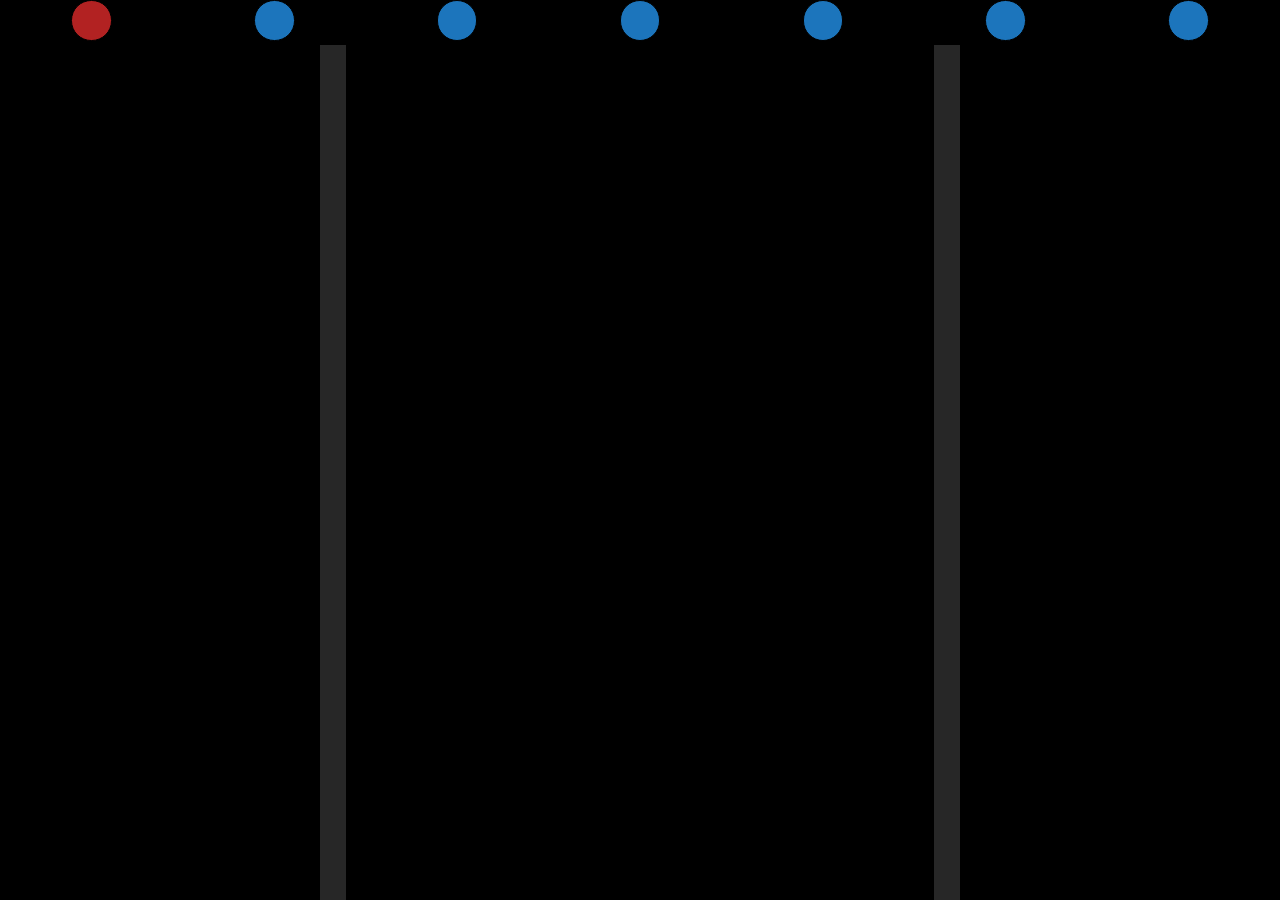
==== index.html @ a27bffd4 "blue sign" ====
<!DOCTYPE html>

<html lang="en">

<head>

	<meta charset="utf-8">
	<meta name="viewport" content="width=device-width,initial-scale=1.0">

	<!-- meta tags, fill them with website meta infos -->
	<meta name="description" content="Description of your web page" />
	<meta name="keywords" content="Keyword 1, Keyword 2, Keyword 3, Keyword 4, Keyword 5 ..." />
	<meta name="author" content="Name of the author/owner of the webpage's content" />

	<!-- favicon, fill with a 512x512px .png image named 'favicon.png' -->
	<link rel="icon" href="assets/graphics/favicon/favicon.png" />

	<!-- website title, visible in the browser window and on link sharing -->
	<title>Budapest Metropolitan</title>

	<!-- links for extensions and dependencies -->

	<!-- css -->
	<!-- first link your CSS dependences, here is normalize, a CSS 'reset' for cross-browser appearence uniformity -->
	<link rel="stylesheet" href="assets/css/normalize.css">
	<!-- you stylesheet -->
	<link rel="stylesheet" href="assets/css/style.css?ver=1.0">


	<!-- js -->
	<!-- first link your javascript dependencies, here as an example is Jquery -->
	<script type="text/javascript" src="assets/js/jquery-3.6.0.min.js"></script>
	<!-- your function scripts -->
	<script type="text/javascript" src="assets/js/script.js?ver=1.0"></script>
	<link rel="stylesheet" href="https://use.typekit.net/krg2chy.css">
	<link rel="stylesheet" href="https://use.typekit.net/aon6vrz.css">
	<link rel="stylesheet" href="https://use.typekit.net/cpx7kui.css">

</head>

<body>

	<header>
		<div class="dot active" onclick="scrollToSection(0)"></div>
		<div class="dot" onclick="scrollToSection(1)"></div>
		<div class="dot" onclick="scrollToSection(2)"></div>
		<div class="dot" onclick="scrollToSection(3)"></div>
		<div class="dot" onclick="scrollToSection(4)"></div>
		<div class="dot" onclick="scrollToSection(5)"></div>
		<div class="dot" onclick="scrollToSection(6)"></div>
		<!-- <div class="dot" onclick="scrollToSection(7)"></div> -->
		<div id="slider" onclick="togglediv('map')">TAP FOR STATIONS</div>
	</header>

	<!-- <div id="map">
		<div id="dot_wrapper">
			<div class="dot" onclick="scrollToSection(0)"></div>
			<div class="dot" onclick="scrollToSection(1)"></div>
			<div class="dot" onclick="scrollToSection(2)"></div>
			<div class="dot" onclick="scrollToSection(3)"></div>
			<div class="dot" onclick="scrollToSection(4)"></div>
			<div class="dot" onclick="scrollToSection(5)"></div>
			<div class="dot" onclick="scrollToSection(6)"></div>
			<div class="dot" onclick="scrollToSection(7)"></div>
		</div>
	</div> -->

	<div id="door_1" class="side">
		<div id="wall"></div>
	</div>
	<div id="door_2" class="side">
		<div id="wall"></div>
	</div>

	<!-- <div id="=loader_wrapper">
		<div id="loader"></div>
	</div> -->

	<div class="preloader" style="display: block;">
		<div style="height: 5vh; text-align: center; padding-top: 2px;">Loading website. <br> Please stand by.</div>
		<div class="spinner"><img src="assets/images/01_Abstract/preload.gif" style="width: 100%; height: 100%;"></div>
	</div>

	<ul class="wrapper">
		<div class="line"></div>
		<div class="line"></div>

		<!-- <div class="line"></div> -->
		<li>
			<!-- <div class="scroll"> -->
			<div class="row">
				<div class="side">
					<h2>1</h2>
				</div>
				<div class="center">
					<div class="sub_chapter">
						<h2
							style="height: fit-content; background-color: #1c75bc !important; color: whitesmoke; text-align: center; padding-bottom: 1.5vh;">
							Budapest Metropolitan</h2>
					</div>
				</div>
				<div class="side">
				</div>
			</div>
			<div class="row">
				<div class="side">
					<h2>1.1</h2>
				</div>
				<div class="center">
					<div class="sub_chapter">
						<h2 style="display: none;">1.1</h2>
						<h2>Abstract</h2>
					</div>
					<div class="side"></div>
					<div class="side"></div>
					<div class="side"></div>
					<div class="side"></div>
					<p class="main">
						In 2004, when I was around three, my parents finally decided that I was old enough for them to
						bring me along to the capital of Hungary, Budapest. Other than falling head-first into a
						fountain in the Buda castle, the most memorable moments of my visit came from the discovery of
						the metro, hidden below the city. <br><br>
						I was amazed by this intricate, yet robust underground system
						and all its audio-visual aspects: the colourful and grandiose interiors of the stations, the
						smell of electricity, the sounds of announcements, the loud rumbling of the rolling stocks, or
						standing on seemingly never-ending escalators connecting these cut-off spaces with the surface
						above.
					</p>
					<div class="side"></div>
					<figure>
						<img src="assets/images/01_Abstract/DSCF0097.jpeg"
							alt="Figure 2: The metro network of Budapest. Line 3 is highlighted in blue">
						<figcaption><span style="font-weight: 900;">Figure 1:</span> Me (in the middle) travelling on
							line three with my mom (left)
							and my brother (right) in the summer of 2007.<span class="reference-toggle"
								style="color: whitesmoke;">&nbsp;[1]</span><span class="reference"
								style="color: whitesmoke;">Milánik, Zsolt. (2007). Untitled. Personal archive.</span>
						</figcaption>
					</figure>
					<p class="main">
						Some 19 years later, I found myself returning to this interest leading to the topic of
						my thesis on the exploration of the Budapest metro. Having started my studies in the graphic
						design field, it is my intention to use this acquired knowledge to investigate the metro system
						in sufficient depth, focusing on Metro Line 3 as a landscape of transition.
					</p>
					<div class="side"></div>
					<div class="end_chapter">
						<!-- <div class="side"></div> -->
						<div onclick="scrollToSection(1)" class="dot">
							<span style="-webkit-text-stroke: 4pt;">&#11157;</span>
						</div>
					</div>
				</div>
				<div class="side">
				</div>
				<!-- </div> -->
			</div>
		</li>
		<!--Page_2-->
		<li>
			<!--Page_2-->
			<!-- <div class="scroll"> -->
			<div class="row">
				<div class="side">
					<h2>2</h2>
				</div>
				<div class="center">
					<div class="sub_chapter">
						<h2 style="background-color: #1c75bc !important; color: whitesmoke;">Introduction</h2>
					</div>
				</div>
				<div class="side">
				</div>
			</div>
			<div class="row">
				<div class="side">
					<h2>2.1</h2>
				</div>
				<div class="center">
					<div class="sub_chapter">
						<h2 style="display: none;">2.1</h2>
						<h2>Metropolitan</h2>
					</div>
					<div class="side"></div>
					<div class="side"></div>
					<div class="side"></div>
					<div class="side"></div>
					<p class="main">
						Metros are an essential part of many modern cities. In the rush of the metropolis, our means of
						traveling present themselves as a necessity to attend to our everyday duties. As metros are one
						of the most feasible and reliable ways of transportation, and with many countries currently
						maintaining or building metro lines, they emerge as relevant focal points of modern metropolitan
						infrastructure. <br><br>
						Budapest opened the first of its current four metro lines in 1896, becoming continental Europe’s
						first subway, with line 3 built between 1970 and 1990 respectively.<br><br>
						Commonly referred to as the Kék Metró (Blue Metro) Line 3 runs from North to South on the Pest
						side of the city. Being the longest and busiest line in the Budapest public transport
						system, it serves as a vital connection between commercial, industrial, and residential areas,
						while also accessing several important public points such as hospitals, bus terminals, train
						stations, and other metro lines.
					</p>
					<div class="side"></div>
					<figure>
						<img src="assets/images/02_Introduction/Budapest_metro_hev_en.png"
							alt="Figure 2: The metro network of Budapest. Line 3 is highlighted in blue">
						<figcaption><span style="font-weight: 900;">Figure 2:</span> The metro network of Budapest. <br>
							Line 3 is highlighted in blue.<span class="reference-toggle"
								style="color: whitesmoke;">&nbsp;[2]</span><a
								href="https://en.wikipedia.org/wiki/File:Budapest-metro.png" target="_blank"
								class="reference">Wikipedia contributors. (2011). Map of the Budapest
								Metro network. Wikimedia Commons.
							</a>
						</figcaption>
					</figure>
					<p class="main">
						Given its age, Line 3 has been has been granted the nickname <span
							style="font-style: italic;">“commie line”</span>, (Robert, 2018)<span
							class="reference-toggle">&nbsp;[3]</span><a
							href="https://yomadic.com/budapest-metro-communist-architecture/" target="_blank"
							class="reference">Robert, N. (2018). Communist-era subway line in Budapest - Soon to
							disappear. YOMADIC.
						</a>
						, based on the fact that the landscape of the metro didn’t change whatsoever before its
						renovation commenced in late 2017. <br><br>With its oldest section being almost 50 years old, it
						remained an archeological ground of the past socialist era, serving mostly as the <span
							style="font-style: italic;">“blue-collar”</span>
						(Wilkinson, 2019)<span class="reference-toggle">&nbsp;[4]</span><a
							href="https://europebetweeneastandwest.wordpress.com/2019/08/13/making-ends-meet-metro-line-3-riding-the-blue-line-beneath-budapest-for-the-love-of-hungary-part-15/"
							target="_blank" class="reference">Wilkinson, C.J.. (2019). Making Ends Meet – Metro Line
							3: Riding the Blue Line beneath Budapest (For the Love of Hungary Part 15). Europe Between
							East and West.
						</a> line of the city.
					</p>
					<div class="side"></div>
					<p class="main">
						In the duration of its renovation process (2017–2023), the contrast between the use of these
						underground man-made environments, in old and new socio-economic and political contexts is quite
						vast and stark. Therefore Line 3 provides us with points of interest regarding how these spaces
						are conveyed from a design point of view, whether it be from the institution<span
							class="reference-toggle">&nbsp;[5]</span><span class="reference">The two companies that are
							present in the metro system today are the BKV (Budapesti Közlekedési Vállalat — Budapest
							Transit Company) and the BKK (Budapesti Közlekedési Központ — Budapest Transit Center). BKV
							runs the system, while the BKK conducts the ticket inspection on the metro, as well as on
							other public transport in Budapest.
						</span> that runs the metro
						or from the perspective of the passenger that travels on it daily.
					</p>
					<div class="side"></div>
				</div>
				<div class="side">
				</div>
			</div>
			<div class="row">
				<div class="side">
					<h2>2.2</h2>
				</div>
				<div class="center">
					<div class="sub_chapter">
						<h2 style="display: none;">2.2</h2>
						<h2>Conduct</h2>
					</div>
					<p class="main">
						Since the old environment is only accessible via archival documents such as blogs, photographs,
						sound recordings, and moving images; my research was primarily
						focused on collecting such artefacts.<br><br>
						Besides the documentation of others, it was also imperative to gain a first-person insight into
						the system as it is today, so I have decided to explore and document the metro in late December
						of 2023.

					</p>
					<div class="side"></div>
					<p class="main">
						To present my findings in a structured framework I will handle and dissect the site of Line 3 as
						a palimpsest. While originally referring to <span style="font-style: italic;">“something having
							usually diverse layers or aspects
							apparent beneath the surface”</span> (Merriam-Webster, 2024)<span
							class="reference-toggle">&nbsp;[6]</span><a
							href="https://www.merriam-webster.com/dictionary/palimpsest" target="_blank"
							class="reference">Merriam-Webster. (2024). Palimpsest. Merriam-Webster Dictionary.
						</a>, in the case of this
						paper the term is
						used in the context of the broader notions of past and current uses of Line 3 from a
						contemporary angle.<br><br>
						<span style="font-style: italic;">“(...) Postmodernism cultivates, instead, a conception of the
							urban fabric as necessarily
							fragmented, a 'palimpsest' of past forms superimposed upon each other, and a 'collage' of
							current uses, many of which may be ephemeral." </span> (Harvey, 1989)<span
							class="reference-toggle">&nbsp;[7]</span><span class="reference">Harvey, D. (1989). The
							condition of postmodernity: An Enquiry Into the Origins of Cultural Change.
							Wiley-Blackwell.</span>
					</p>
					<div class="side"></div>
					<p class="main">
						With that taken into account, I would like to use Harvey’s definition to lead my research,
						organised in separate chapters around four areas of interest: “The Underpass”,“The Gate”, “The
						Station” and “The Metro”. <br><br>
						I wish to delve into the certain intricacies that are specific to each
						of these locations, yet constitute the greater environment of the metro as a whole. My footage
						thus will be presented in comparison to the documents, created by others. I thus would like to
						path my way towards answering the question:
					</p>
					<div class="side">
					</div>
					<p class="main">
						<span style="font-weight: 900;"> What can we learn from the individual experiences of the
							journey on line 3 of the Budapest metro, regarding how power creates and maintains public
							environments for travel? </span>
					</p>
					<div class="side">
					</div>
					<div class="end_chapter">
						<div onclick="scrollToSection(0)" class="dot">
							<span style="-webkit-text-stroke: 4pt;">&#11013;</span>
						</div>
						<!-- <div class="side"></div> -->
						<div onclick="scrollToSection(2)" class="dot">
							<span style="-webkit-text-stroke: 4pt;">&#11157;</span>
						</div>
					</div>
				</div>
				<div class="side">
				</div>
			</div>
			<!-- <div class="row">
				<div class="side">
				</div>
				<div class="center">
					<div class="sub_chapter">
						<h2 class="top" style="background-color: red; color: whitesmoke;" onclick="topFunction()">Back
							to top</h2>
					</div>
				</div>
				<div class="side">
				</div>
			</div> -->
			<!-- </div> -->
		</li>
		<!--Page_3-->
		<li>
			<!--Page_3-->

			<div class="row">
				<div class="side">
					<h2>3</h2>
				</div>
				<div class="center">
					<div class="sub_chapter">
						<h2 style="background-color: #1c75bc !important;; color: whitesmoke;">The Underpass</h2>
					</div>
				</div>
				<div class="side">
				</div>
			</div>

			<div class="row">
				<div class="side">
					<h2>3.1</h2>
				</div>
				<div class="center">
					<div class="side"></div>
					<div class="side"></div>
					<div class="side"></div>
					<div class="sub_chapter">
						<h2 style="display: none;">3.1</h2>
						<h2>Nyugati Aluljáró</h2>
					</div>
					<div class="side"></div>
					<p class="main">
						As we walk down the stairs into the underground, natural light gets replaced by buzzing
						electric lamps. The floor is sticky and dirty, littered mostly with cigarette buns and other
						small-time
						trash. The paint on the walls is scraping off, which at least is covered up by gigantic graffiti
						at some places. From and to both directions masses of people pass by small businesses. <br><br>
						One can find flowers for their valentine, a nice handbag, or get their phone fixed. And if here,
						why not eat
						a Gyros or Schnitzel at one of the restaurants that try to invite people in for a quick bite?
						<br><br>
						A man is playing their violin with his hat on the floor for coins, a homeless person lies passed
						out by
						one of the pillars, and tourists try to buy some tickets from a vending machine. This place is a
						mess.
					</p>
					<div class="side"></div>
					<figure>
						<iframe width="100%" height="315"
							src="https://www.youtube.com/embed/OjC_XQEAkgM?si=NjikVNEe-tSHGJdi&amp;controls=0"
							title="YouTube video player" frameborder="0"
							allow="accelerometer; autoplay; clipboard-write; encrypted-media; gyroscope; picture-in-picture; web-share"
							allowfullscreen></iframe>
						<figcaption><span style="font-weight: 900;">Video 1:</span> Me in Nyugati Aluljáró<span
								class="reference-toggle" style="color: whitesmoke;">&nbsp;[8]</span><a
								class="reference">Milánik, Balázs. (2023).
								Nyugati Aluljáró. Personal footage.
							</a></figcaption>
					</figure>
					<div class="side"></div>
					<p class="main">
						When someone decides to take the metro in Budapest, they must find the entrance to the station,
						which in most cases is situated in an underpass. These underground networks were planned and
						built alongside the stations to provide spaces for the mass movements of the people.<br><br>
						While being inevitable sections of one’s journey, the underpasses often don’t even belong to
						the transit company that is in charge of the metro, meaning that unlike the system itself,
						they are freely accessible, never closed, and often left unsupervised.<br><br>
						Provided this restricted control, as well as, external financial reasons, the underpasses of
						Budapest were left out of the renovation in 2017. The old constructions of Line 3 still remain
						untouched, both in regards to the architecture and social landscape.<br><br>
						In my personal exploration I have descended multiple of these underpasses, one of them being the
						largest underground system in the city: Nyugati Pályaudvar. (Western Railway Station)
					</p>
					<div class="side"></div>
					<figure>
						<img src="assets/images/03_Underpass/nyugati.png" alt="The underpass in 2023 at night.
						Note the doors to the metro (right) are being closed, while the underpass remains open. ">
						<figcaption><span style="font-weight: 900;">Figure 3:</span> The underpass in 2023 at night.
							Note the doors to the metro (right) are being closed, while the underpass remains open.<span
								class="reference-toggle" style="color: whitesmoke;">&nbsp;[9]</span><a
								href="https://commons.wikimedia.org/wiki/File:Budapest,_M3_metr%C3%B3,_Nyugati_p%C3%A1lyaudvar,_alulj%C3%A1r%C3%B3,_5.jpg#fileÎ"
								target="_blank" class="reference">Random photos 1989. (2023). M3 metró, Nyugati
								pályaudvar, aluljáró, 5.jpg. Wikimedia Commons.
							</a>
						</figcaption>
					</figure>
					<p class="main">
						While the underpass of Nyugati Pályaudvar is a huge and busy environment, for many it is but a
						temporary location. As passing through it from the stairs to the entrance of the metro, it takes
						but a fraction of one’s travel. After all, it was designated to be a transitional zone, yet
						among the constant rush of this underground complex one can easily miss those who stand, sit, or
						lay still in this space.<br><br>
						For the less privileged individuals of society, an underpass such as Nyugati often means a
						constant habitat. Many of the homeless in Budapest for example, having been prohibited from
						permanently occupying public areas (Verseck, 2018)<span
							class="reference-toggle">&nbsp;[10]</span><a
							href="https://www.dw.com/en/hungarys-homeless-ban-when-poverty-becomes-a-crime/a-45900111"
							target="_blank" class="reference">Verseck, K. (2018). Hungary: When poverty becomes a crime.
							dw.com.
						</a>
						and with shelters in the capital being
						overcrowded (McLaughlin, 2018)<span class="reference-toggle">&nbsp;[11]</span><a
							href="https://www.irishtimes.com/news/world/europe/hungary-s-rough-sleepers-go-into-hiding-as-homelessness-made-illegal-1.3677005"
							target="_blank" class="reference">McLaughlin, D. (2018). Hungary’s rough sleepers go into
							hiding as
							homelessness made illegal. The Irish Times.
						</a>,
						often take refuge in these covert spaces.<br><br>
						With police being present on the streets and the security personnel guarding only the metro;
						The unhoused often find themselves squeezed between two inaccessible environments,
						with the underpass being a tolerance zone for those who otherwise are not welcome on the street
						or on the metro itself. A de facto enclave for the marginalised, a ghastly resemblance to an
						open prison, <span style="font-style: italic;">“in which individuals whose behaviour is deviant
							in relation to the required means
							or norms are placed.”</span> <br> (Foucault, 1984)<span
							class="reference-toggle">&nbsp;[12]</span><a
							href="https://foucault.info/documents/heterotopia/foucault.heteroTopia.en/" target="_blank"
							class="reference">Foucault, Michel. (1984). “Of Other Spaces, Heterotopias.” Translated from
							Architecture, Mouvement, Continuité no. 5: 46-49.
						</a>
					</p>
					<figure>
						<img src="assets/images/03_Underpass/7dd98df2a09a41449aa8d86e7bd7ddd5.jpeg"
							alt="Map showing spots in Budapest, where homeless presumably are harassing pedestrians. Of the twelve locations highlighted on the map nine are located by metro stations, with Nyugati also making the list.">
						<figcaption><span style="font-weight: 900;">Figure 4:</span> Map showing spots in Budapest,
							where homeless presumably are harassing pedestrians. Of the twelve locations highlighted on
							the map nine are located by metro stations.<span class="reference-toggle"
								style="color: whitesmoke;">&nbsp;[13]</span><a
								href="https://metropol.hu/aktualis/2021/08/koldusmaffia-zaklat-budapestiek-jarokelok"
								target="_blank" class="reference">Metropol. (2021). Olvasóink küldték: mutatjuk, hol
								zaklatják a kéregetők a járókelőket – itt a budapesti koldustérkép! Metropol.
							</a>
						</figcaption>
					</figure>
					<p class="main">
						For the capital, they are hidden spots, mismatched with the ever-evolving image of Budapest,
						while for those occupying these spaces daily, the left-behind state of Nyugati and other
						underpasses as such, still provides a shelter.
					</p>
					<div class="side"></div>
				</div>
				<div class="side">
				</div>
			</div>
			<div class="row">
				<div class="side">
					<h2>3.2</h2>
				</div>
				<div class="center">
					<div class="sub_chapter">
						<h2 style="display: none;">3.2</h2>
						<h2>Trényi's Newspaper</h2>
					</div>
					<p class="main">
						An example of such occupants is István Trényi - a homeless, self-publisher often seen selling
						his newspaper „A LÉT A TÉT” (Existence at stake) in the underpasses of Budapest. I purchased
						two copies from him at Újpest-központ in 2023.
					</p>
					<div class="side"></div>
					<figure>
						<iframe width="100%" height="315"
							src="https://www.youtube.com/embed/pS-A0gFLY5Y?si=zTYaMiffbNsRCLfM"
							title="YouTube video player" frameborder="0"
							allow="accelerometer; autoplay; clipboard-write; encrypted-media; gyroscope; picture-in-picture; web-share"
							allowfullscreen></iframe>
						<figcaption> <span style="font-weight: 900;">Video 2:</span> Reading Trényi's newspaper.
							<span class="reference-toggle" style="color: whitesmoke;">&nbsp;[14]</span><a
								class="reference">Milánik, Balázs. (2023). Trényi újságja. Personal footage.
							</a>
						</figcaption>
					</figure>
					<div class="side"></div>
					<p class="main">
						With the labelling of these spaces, the gap between citizens such as Trényi and mainstream
						society is ever-expanding. Since the popular rhetoric around the issue of homelessness commonly
						targets the individuals rather than the root of the issue of their circumstance, the underpasses
						remain an ongoing dilemma from both ends of society, simultaneously foreshadowing the grim
						future of these individuals once the underpasses eventually get renovated.
					</p>
					<div class="side"></div>
					<figure>
						<img src="assets/images/03_Underpass/321605873_532454798913407_7755552738170391676_n.jpeg"
							alt="A copy of Trényi’s cultural newspaper consisting of poetry of both his own and of others, thoughts, short stories, and quotes. ">
						<figcaption><span style="font-weight: 900;">Figure 5:</span> A copy of Trényi’s cultural
							newspaper consisting of poetry of both his own and of others, thoughts, short stories, and
							quotes.<span class="reference-toggle" style="color: whitesmoke;">&nbsp;[15]</span><a
								href="https://www.facebook.com/photo/?fbid=593669172765402&set=pb.100063669722011.-2207520000"
								target="_blank" class="reference">Trényi, István. (2022). “A Lét A Tét.” Facebook.
							</a>
						</figcaption>
					</figure>
					<div class="side"></div>
					<figure>
						<img src="assets/images/03_Underpass/1920_epiteszforum-mi-lesz-veled-nyugati-ter-ii-1-100-2021-07-07-103931.jpeg"
							alt="A copy of Trényi’s cultural newspaper consisting of poetry of both his own and of others, thoughts, short stories, and quotes. ">
						<figcaption><span style="font-weight: 900;">Figure 6:</span> Homeless-free future design plan
							for Nyugati.<span class="reference-toggle" style="color: whitesmoke;">&nbsp;[16]</span><a
								href="https://epiteszforum.hu/mi-lesz-veled-nyugati-ter-ii--az-aluljaro-fejlesztese-"
								target="_blank" class="reference">BKK, FOMTERV-PALATIUM-VÁROSTEAMPANNON. (2021). Visual
								plans of the renovated underpass. Építészfórum.
							</a>
						</figcaption>
					</figure>
					<div class="side"></div>
					<p class="main">
						As the above image shows, there are already existing plans for the rehabilitation of the
						underpasses
						of Line 3, which sooner or later will become unavoidable. As an expected result, the underpasses
						of
						Budapest would be rid of their grimy associations. However, the gentrification of these spaces
						also
						calls into question whether it will leave a gap for the marginalised such as Trényi, whose
						existence is indeed at stake.
					</p>
					<div class="side"></div>
					<p class="main">
						Eventually, I found the entry. It is not hard to spot among the junk of the underpass, as its
						shiny-colored design stands out from afar. The escalators lead down to a probably just as nice
						place. As I approach the entry I spot a line of people in uniforms, standing by the escalators.
						They all pose a small machine, resembling a barcode reader.
					</p>
					<div class="end_chapter">
						<div onclick="scrollToSection(1)" class="dot">
							<span style="-webkit-text-stroke: 4pt;">&#11013;</span>
						</div>
						<!-- <div class="side"></div> -->
						<div onclick="scrollToSection(3)" class="dot">
							<span style="-webkit-text-stroke: 4pt;">&#11157;</span>
						</div>
					</div>
				</div>
				<div class="side"></div>
			</div>
		</li>
		<!--Page_4-->
		<li>
			<div class="row">
				<div class="side">
					<h2>4</h2>
				</div>
				<div class="center">
					<div class="sub_chapter">
						<h2 style="background-color: #1c75bc !important; color: whitesmoke;">The Gate</h2>
					</div>
				</div>
				<div class="side">
				</div>
			</div>

			<!-- <div class="side"></div> -->

			<div class="row">
				<div class="side">
					<h2>4.1</h2>
				</div>
				<div class="center">
					<div class="side"></div>
					<div class="side"></div>
					<div class="side"></div>
					<div class="sub_chapter">
						<h2 style="display: none;">4.1</h2>
						<h2>Kontroll</h2>
					</div>
					<div class="side"></div>
					<p class="main">
						There is no doubt at this point that these are the ticket inspectors of the company. I reach
						into my pockets and look for my ticket. A pack of cigarettes, keys, a lighter, ticket. I take it
						out. It’s folded in ways that would shame origami. Barely going into the ticket reader, I
						finally stamp it. I approach the personnel, and one of them silently swings his left hand toward
						the escalators. I pass them. They couldn’t care less about checking my ticket. Without saying a
						word I slide my ticket back into my pocket and step on the moving stairs under.
					</p>
					<div class="side"></div>
					<p class="main">
						Upon passing the inspectors of the metro, I couldn’t help but think of Nimród Antal’s debut
						film from 2003, Kontroll. Entirely filmed in the Budapest metro system of the time, the story
						presents a fictional tale of a group of ticket inspectors, whose daily routine mostly consists
						of checking for passengers' tickets and passes. In the world of the underground, they are the
						first line of defense, supervising people and deciding who is eligible to use their territory
						based on the regulations of the overseeing company.
					</p>
					<div class="side"></div>
					<figure>
						<img src="assets/images/05_Gate/390.jpeg"
							alt="The (anti)heroes of Kontroll, the ticket inspectors.">
						<figcaption><span style="font-weight: 900;">Figure 7:</span> The (anti)heroes of Kontroll, the
							ticket inspectors.<span class="reference-toggle">&nbsp;[17]</span><a
								href="https://port.hu/adatlap/film/tv/kontroll-kontroll/movie-58807" target="_blank"
								class="reference">Antal, Nimród (2003). Beaten-up discussion. Kontroll [Movie]. Port.hu.
							</a>
						</figcaption>
					</figure>
					<p class="main">
						In Kontroll the metro acts as an environment of duality, despite its strictly controlled,
						technical stage, it is also a place inhabited by humans, meaning that just as much as the space
						in which the story takes place was designed to be supervised, the humans that are meant to
						supervise it, often are forced to obey rules of thumb, rather than the written laws issued by
						the overseeing company.<br><br>
						Albeit the movie often presents extremities for the average user of the metro in 2003,
						Kontroll’s depicted situations felt familiar as the Budapest underground, especially before the
						renovation represented a difficult environment to navigate from the institutional point of view.
						The average passenger wouldn not have a hard time spotting frictions in the system, ranging from
						the misuse of space to rampart corruption among the ticket inspectors. (Fahrsbucht.de -
						Graffiti, 2003)<span class="reference-toggle">&nbsp;[18]</span><a
							href="https://www.farbsucht.de/page.php?mode=mst&setlang=en" target="_blank"
							class="reference">Farbsucht.de - graffiti. (2003). MST Special. Farbsucht.de.
						</a>
					</p>
					<figure>
						<iframe width="100%" height="315"
							src="https://www.youtube-nocookie.com/embed/t5A2Dr5jeIA?si=vjhTPmN75OwsPKnX"
							title="YouTube video player" frameborder="0"
							allow="accelerometer; autoplay; clipboard-write; encrypted-media; gyroscope; picture-in-picture; web-share"
							allowfullscreen> </iframe>
						<figcaption>
							<span style="font-weight: 900;">Video 3:</span> Graffiti scene in Budapest around 2000.
							<span class="reference-toggle">&nbsp;[19]</span><a
								href="https://www.youtube.com/watch?v=t5A2Dr5jeIA" target="_blank"
								class="reference">nerworst. (2009). sick business 3/10 [Video]. YouTube.
							</a>
						</figcaption>
					</figure>
					<div class="side"></div>
					<figure>
						<img src="assets/images/05_Gate/image008.jpg"
							alt="Page from “Sick business magazine” from 2002. Graffiti was a dominant friction in early 2000’s Budapest metro.">
						<figcaption><span style="font-weight: 900;">Figure 8:</span> Page from “Sick business
							magazine” from 2002. Graffiti was a dominant friction in early 2000’s Budapest metro.<span
								class="reference-toggle">&nbsp;[20]</span><a
								href="https://www.facebook.com/media/set/?set=a.837071952977977.1073741839.385653848119792&type=1&paipv=0&eav=Afa56QIAY4sJFEFX9bdIZWF3F7NnOeELdcLmtKmfhKG6xCbD2A_E7eGBdqca-qWZ0Sc&_rdr"
								target="_blank" class="reference">Sick Business (2002). Sick Business Magazin. Facebook.
							</a>
						</figcaption>
					</figure>
					<div class="side"></div>
					<p class="main">
						According to Kalmár György’s interpretation, Kontroll builds on the ever-existing contrast
						between the individual and the artificial environment of the metro, whose cold regulated
						atmosphere aims to step out any subversions. (Kalmár, 2015)<span
							class="reference-toggle">&nbsp;[21]</span><a
							href="https://www.apertura.hu/2015/osz/kalmar-a-posztkommunista-ter-belakasa-antal-nimrod-kontroll-cim-u-filmjeben/"
							target="_blank" class="reference">Kalmár, György. (2015). A posztkommunista tér belakása
							Antal Nimród Kontroll című filmjében. Apertúra.
						</a>
					</p>
				</div>
				<div class="side">
				</div>
			</div>
			<div class="row">
				<div class="side">
					<h2>4.2</h2>
				</div>
				<div class="center">
					<div class="sub_chapter">
						<h2 style="display: none;">4.2</h2>
						<h2>Supervision Today</h2>
					</div>
					<p class="main">
						To supervise a claimed space and to establish a tangible and metaphysical hierarchy of rule,
						enforced using direct or non-direct force is an institutional need. Contemporary supervision and
						surveillance politics are often focused on controlling access, particularly to infrastructural
						spots, such as border crossings, airports, or in our case metros, where consequently humans
						become quantifiable data and the rules of the overseers are enforced in a faceless unknowable
						form. (Galič et al., 2016)<span class="reference-toggle">&nbsp;[22]</span><a
							href="https://doi.org/10.1007/s13347-016-0219-1" target="_blank" class="reference">Galič,
							M., Timan, T. & Koops, (2017). BJ. Bentham, Deleuze and Beyond: An Overview of Surveillance
							Theories from the Panopticon to Participation. Philos. Technol. 30, 9–37
						</a> <br><br>
						Since some 20 years had passed after the filming of Kontroll, the job of the inspectors “had
						remained pretty much the same.” (Patakfalvi, 2023)<span
							class="reference-toggle">&nbsp;[23]</span><a
							href="https://telex.hu/kult/2023/11/24/kontroll-20-ev-budapesti-metro-ellenorok-bkk-ket-anyank-van"
							target="_blank" class="reference">Patakfalvi, Dóra. (2023). Nekünk két anyukánk van: az
							édesanyánk meg a BKK-s, ha utóbbit szidják, azt nem szabad mellre szívni. Telex.
						</a> . While the spaces of Line 3 can be
						automatised via CCTV cameras and ticketing machines, the order of the stations is still
						relying on the often unforgiving jobs of ticket inspectors and perron guards. This means that
						the system, despite its renovation had inherited the same functions in terms of supervision,
						which has also brought along the frictions of it’s past state.
					</p>
					<div class="side"></div>
					<figure>
						<img src="assets/images/05_Gate/image009.jpg"
							alt="Gergely Müller, a ticket inspector from 2023. Despite being in a renovated station. The job of the inspectors didn’t change fundamentally. ">
						<figcaption><span style="font-weight: 900;">Figure 9:</span> Gergely Müller, a ticket inspector
							from 2023. Despite being in a renovated station. The job of the inspectors didn’t change
							fundamentally.<span class="reference-toggle">&nbsp;[24]</span><a
								href="https://telex.hu/kult/2023/11/24/kontroll-20-ev-budapesti-metro-ellenorok-bkk-ket-anyank-van"
								target="_blank" class="reference">Melegh, Napsugár. (2023). Photo of Gergely Müller.
								Telex.
							</a>
						</figcaption>
					</figure>
					<div class="side"></div>
					<p class="main">
						As an example, I have discovered a video (Közlekedő tömeg, 2017)<span
							class="reference-toggle">&nbsp;[25]</span><a
							href="https://www.youtube.com/watch?v=uTrXKta5lJg" target="_blank"
							class="reference">Közlekedő Tömeg. (2017). Simán hamisítható a mobilbérlet:
							10-ből 10-szer jutottunk át az ellenőrzéseken [Video]. Youtube.
						</a> , about how easy it was to
						forge the newly introduced electronic ticket of the company. The video itself was rather a call
						to action towards the company to fix the issue, yet I found that many comments under the video
						have started to recall their own cases of getting through security with a various “replica” of
						passes.
						The passes (supposedly) included:
						<br><br>
						&mdash; an IKEA family card;<br>
						&mdash; a slice of cheese;<br>
						&mdash; a pub’s customer card;<br>
						&mdash; a pass from another region of the country;<br>
						&mdash; a label of a wine bottle;<br>
						&mdash; an entrance ticket to the Vesuvius;<br>
						&mdash; saying “hi”
						<br><br>
						To cut frictions as such loose, in the 2010s Budapest had tried to (re-)implement a system of
						gates, similar to the ones used in the Netherlands or on the Brussels metro, however, this was
						never achieved. Even though the gates have appeared on top of the escalators in some of the
						stations, they never become truly operational.
						<br><br>
						In most cases, they simply were removed thereafter, while in others it was the ticket
						inspector’s job to manually open and close them after the passengers had shown them their
						tickets. (Szalai, 2017)<span class="reference-toggle">&nbsp;[26]</span><a
							href="https://hvg.hu/itthon/20170823_Vilagvaros_Budapest_A_metro_beleptetokapuit_az_ellenor_nyitogatja_majd_az_utasoknak"
							target="_blank" class="reference">Szalai, Anna. (2017). Világváros Budapest: A metró
							beléptetőkapuit az ellenőr nyitogatja majd az utasoknak. hvg.hu.
						</a>
					</p>
					<div class="side"></div>
					<figure>
						<img src="assets/images/05_Gate/image010.jpg"
							alt="Temporary doors at Corvin-negyed (Corvin-quartier) station in 2013. "
							style="width: 100%;">
						<figcaption><span style="font-weight: 900;">Figure 10:</span> Temporary doors at Corvin-negyed
							(Corvin-quartier) station in 2013.<span class="reference-toggle">&nbsp;[27]</span><a
								href="https://hvg.hu/itthon/20170823_Vilagvaros_Budapest_A_metro_beleptetokapuit_az_ellenor_nyitogatja_majd_az_utasoknak"
								target="_blank" class="reference">Máthé, Zoltán. (2013). Gates of Corvin-negyed. HVG.
							</a>
						</figcaption>
					</figure>
					<div class="side"></div>
					<figure>
						<iframe width="100%" height="315"
							src="https://www.youtube.com/embed/CASt5b1lJjk?si=7Sl_l9FrU2QCN_Kl"
							title="YouTube video player" frameborder="0"
							allow="accelerometer; autoplay; clipboard-write; encrypted-media; gyroscope; picture-in-picture; web-share"
							allowfullscreen></iframe>
						<figcaption><span style="font-weight: 900;">Video 4:</span> The gates of Deák Ferenc tér.
							<span class="reference-toggle">&nbsp;[28]</span><a target="_blank"
								class="reference">Milánik, Balázs. (2023). A Deák Ferenc tér kapui. Personal footage.
							</a>
						</figcaption>
					</figure>
					<div class="side"></div>
					<p class="main">
						As the doors would work on a binary basis (one either can pass or not), and one could hardly
						argue with a soulless machine, by still heavily relying on human force, the system creates a
						large space for resistance, which from the perspective of the institution can mean another set
						of problems and a lesser degree of supervision. Yet on the other hand, such resistance and
						irritation can also uphold certain humanity under the Earth.
					</p>
					<div class="side"></div>
					<p class="main">
						The escalator is not quite like the ones that I have remembered. The walls were of strong
						colours and covered by a myriad of small billboards encapsulating advertisements, with pairs of
						lamps running all the way down into the depths below. In the new ones I somehow don’t feel the
						same vertigo. As I approach the level of the station, I am now fully convinced that the new
						stations are going to be just as bright and modern, overall: boring.
					</p>
					<div class="end_chapter">
						<div onclick="scrollToSection(2)" class="dot">
							<span style="-webkit-text-stroke: 4pt;">&#11013;</span>
						</div>
						<!-- <div class="side"></div> -->
						<div onclick="scrollToSection(4)" class="dot">
							<span style="-webkit-text-stroke: 4pt;">&#11157;</span>
						</div>
					</div>
				</div>
				<div class="side"></div>
			</div>
		</li>
		<!--Page_5-->
		<li>
			<!--Page_3-->

			<div class="row">
				<div class="side">
					<h2>5</h2>
				</div>
				<div class="center">
					<div class="sub_chapter">
						<h2 style="background-color: #1c75bc !important; color: whitesmoke;">The Station</h2>
					</div>
				</div>
				<div class="side">
				</div>
			</div>

			<!-- <div class="side"></div> -->

			<div class="row">
				<div class="side">
					<h2>5.1</h2>
				</div>
				<div class="center">
					<div class="side"></div>
					<div class="side"></div>
					<div class="sub_chapter">
						<h2 style="display: none;">5.1</h2>
						<h2>Interiors</h2>
					</div>
					<div class="side"></div>
					<p class="main">
						As I land on the platform, I am welcomed in a much brighter open space. We have left the unease
						of the underpass behind. The white LED lights run parallel with the perron. There is no more
						buzzing, the escalator is also far enough for it to fade into the silence of the
						station.<br><br> The walls surround me in brighter, happier colors, all the signage shines in
						one of the globally used fonts, probably some slightly altered version of Helvetica.
					</p>
					<div class="side"></div>
					<p class="main">
						Despite the fact that the previous sections tackled the lacking aspects of the renovation, such
						as the underpass and the conduct of oversight; once we arrive at the stations, we are welcomed
						by a completely changed environment, which some six years ago, was a vastly different landscape.
						<br><br>
						By realising ideas through the occupation of these spaces, designers oversee refining these
						environments to provide an optimal space for the institution that commissions them, just as much
						for the passenger that uses the metro.
						<br><br>
						As the original planning of the line ran on an arguably low budget, one wouldn’t find the
						same “underground cathedrals” that were thematically present in other countries of the Eastern
						Block.<br><br> Instead, contemporary designers, architects, and urbanists had to implement
						cheaper and often more playful visual ideas to provide and imitate a pleasant environment for
						travel. The aim was to uphold both the aesthetic, as well as, the infrastructural needs of the
						system.
						<br><br>
						This led to a deeply interesting and aesthetically detailed attention to the space, categorised
						by the vivid choices behind the use of colours, materials, shapes, and textures, informed by the
						taste of the time trends of the 70s and 80s.
					</p>
					<div class="side"></div>
					<figure>
						<img src="assets/images/04_Station/image011.jpg"
							alt="Ecseri út (Ecseri avenue) station before the renovation. Originally opened in 1980, the station implemented brown plastic chairs, marble walls, and Eurostile signange.">
						<figcaption><span style="font-weight: 900;">Figure 11:</span> Ecseri út (Ecseri avenue)
							before the renovation. Originally opened in 1980, the station implemented brown plastic
							chairs, marble walls, and Eurostile signange.<span
								class="reference-toggle">&nbsp;[29]</span><a href="https://epiteszforum.hu/metro--retro"
								target="_blank" class="reference">Danyi, B. (2020). Ecseri út. Építészfórum
							</a>
						</figcaption>
					</figure>
					<div class="side"></div>
					<figure>
						<img src="assets/images/04_Station/image012.jpg"
							alt="Népliget (People’s Park) opened along with Ecseri út, was known for its vibrant green walls, often considered to be in an uncanny contrast with its red granite floor.">
						<figcaption><span style="font-weight: 900;">Figure 12:</span> Népliget (People’s Park) opened
							along with Ecseri út, was known for its vibrant green walls, often considered to be in an
							overwhelming contrast with its red granite floor.<span
								class="reference-toggle">&nbsp;[30]</span><a href="https://epiteszforum.hu/metro--retro"
								target="_blank" class="reference">Danyi, B. (2020). Népliget. Építészfórum
							</a>
					</figure>
					<div class="side"></div>
					<p class="main">
						Despite my subjective preference for the original designs of these domains, the handling of
						these spaces throughout the renovation came from a coherent and understandable interpretation of
						today’s design and architectural agencies. (Bán, 2022)<span
							class="reference-toggle">&nbsp;[31]</span><a
							href="https://epiteszforum.hu/emberkozpontu-melyseg--megujulo-metroallomasok"
							target="_blank" class="reference">Bán, Dávid. (2022, May 19). Emberközpontú mélység –
							megújuló metróállomások. Építészfórum.
						</a><br><br> The trends of station design changed
						with time, and many of the old stations were not aging well, especially in the broader framework
						of a developing capital city. Therefore the designers were given a free hand regarding to what
						extent they can alter the interiors of these stations.
						<br><br>
						Since the line counts 20 stations in total, the extent of deviation from the original interiors
						varies by each space. The designers of the new environs, however, had overall rejected to
						maintain the visual traditions of the previous era. The overarching notions included more
						welcoming designs, presented in cleaner and brighter settings. .

					</p>
					<figure>
						<img src="assets/images/04_Station/image014.jpg" style="width: 100%;">
					</figure>
					<div class="side"></div>
					<figure>
						<img src="assets/images/04_Station/image013.jpg " style="width: 100%;">
						<figcaption>
							<span style="font-weight: 900;">Figure 13:</span> Nagyvárad tér
							(Nagyvárad square) serves as an access point to several hospitals in the area.
							The original design of the station (above)<span class="reference-toggle"
								style="color: whitesmoke;">&nbsp;[32]</span><a
								href="https://commons.wikimedia.org/wiki/File:M3_Nagyv%C3%A1rad_t%C3%A9r_7.JPG"
								target="_blank" class="reference">Tomcsy. (2014). Line 3 (Budapest Metro), Nagyvárad tér
								station. Wikimedia Commons.
							</a> became a heavy association for many with the
							uncanny feeling of attending healthcare facilities. <br><br>
							The waiting rooms and hospital interiors
							were extended to the station itself, therefore renovated interior (below) was aimed to
							relieveing this sensation.<span class="reference-toggle"
								style="color: whitesmoke;">&nbsp;[33]</span><a
								href="https://commons.wikimedia.org/wiki/File:Budapest,_M3_metr%C3%B3,_Nagyv%C3%A1rad_t%C3%A9r,_69.jpg"
								target="_blank" class="reference">Random photos 1989. (2023). Budapest, M3 metró,
								Nagyvárad tér. Wikimedia Commons.
							</a>
						</figcaption>
					</figure>
					<div class="side"></div>
					<figure>
						<img src="assets/images/04_Station/image016.jpg" style="width: 100%;">
					</figure>
					<div class="side"></div>
					<figure>
						<img src="assets/images/04_Station/image015.jpg " style="width: 100%;">
						<figcaption><span style="font-weight: 900;">Figure 14:</span> In Arany János utca, (Arany János
							street) ridding of the the old working-class visual world of the station (above)<span
								class="reference-toggle" style="color: whitesmoke;">&nbsp;[34]</span><a
								href="https://commons.wikimedia.org/wiki/File:Budapest_metro_M3_Arany_Janos_utca.jpg"
								target="_blank" class="reference">Otrębski, A. (2010). Budapeszt - stacja metra M3 Arany
								Janosz utca. Wikimedia Commons.
							</a>, was closely tied
							to its area becoming a white-collar financial hub. (below)<span class="reference-toggle"
								style="color: whitesmoke;">&nbsp;[35]</span><a
								href="https://magyarepitok.hu/m3-as-metro/2023/03/m3-as-metro-igy-nez-ki-a-ket-allomas-melyeket-ma-adnak-at-galeria"
								target="_blank" class="reference">Nagy, Mihály. (2023). Arany János utca. Magyar Építők.
							</a></figcaption>
					</figure>
					<div class="side"></div>
					<figure>
						<iframe width="100%" height="315"
							src="https://www.youtube.com/embed/IVvmu98CXJs?si=0Lu69eGf6RAvXkxS"
							title="YouTube video player" frameborder="0"
							allow="accelerometer; autoplay; clipboard-write; encrypted-media; gyroscope; picture-in-picture; web-share"
							allowfullscreen></iframe>
						<figcaption><span style="font-weight: 900;">Video 5:</span> Timelapse of the renovated
							line.<span class="reference-toggle" style="color: whitesmoke;">&nbsp;[36]</span><a
								href="https://www.youtube.com/watch?v=IVvmu98CXJs&ab_channel=BKK%E2%80%93BudapestiK%C3%B6zleked%C3%A9siK%C3%B6zpont"
								target="_blank" class="reference">BKK – Budapesti Közlekedési Központ. (2023). Utazz
								velünk az M3-as metró teljes vonalán [Video]. Youtube.
							</a></figcaption>
					</figure>
					<div class="side"></div>
				</div>
				<div class="side">
				</div>
			</div>
			<div class="row">
				<div class="side">
					<h2>5.2</h2>
				</div>
				<div class="center">
					<div class="sub_chapter">
						<h2 style="display: none;">5.2</h2>
						<h2>Typography</h2>
					</div>
					<div class="side"></div>
					<div class="side"></div>
					<div class="side"></div>
					<p class="main">
						Other than the general landscape of these stations, as a graphic designer, I was particularly
						interested in the ways they handled the signage inside of the stations, as the use of
						typography has to be harmonised with the station interiors to create legible, yet aesthetic
						information containers for the sake of public navigation. <br><br>
						The original type choices saw a visual clutter of different colors, fonts, and even logos being
						used simultaneously within the same system, which <span
							style="font-style: italic;">“...especially in an environment that is below
							ground level with constant artificial lighting, and where ceiling heights (265cm) often
							dropbelow the comfortable levels common in public spaces...”</span> (Marafkó, 2000)<span
							class="reference-toggle">&nbsp;[37]</span><a
							href="https://epiteszforum.hu/marafko-bence-a-budapesti-metro-arculata-es-informacios-rendszere-diplomadolgozat-reszlet"
							target="_blank" class="reference">Marafkó, Bence (2000). A budapesti metró arculata és
							információs rendszere - Diplomadolgozat (részlet). Építészfórum.
						</a> didn’t ease the
						navigation inside of the metro whatsoever. Getting rid of the visual clutter therefore meant an
						inevitable undertaking for the renovators.

					</p>
					<div class="side"></div>
					<figure>
						<img src="assets/images/04_Station/pottyos.jpeg"
							alt="Népliget (People’s Park) opened along with Ecseri út, was known for its vibrant green walls, often considered to be in an uncanny contrast with its red granite floor.">
						<figcaption><span style="font-weight: 900;">Figure 15:</span> The original station sign of
							Pöttyös utca <br>(Pöttyös street).<span class="reference-toggle">&nbsp;[38]</span><a
								href="https://arveres.bkv.hu/aukcio/utolso-darab-m3-metro-allomas-pottyos-utca-jelzo-tabla-fenyes-plexi-doboz-meret-kb-1572713-cm--arv2023045"
								target="_blank" class="reference">BKV. (2022). Pöttyös utca station board. BKV Árverési
								portál.
							</a>
					</figure>
					<div class="side"></div>
					<figure>
						<img src="assets/images/04_Station/lehel.jpeg"
							alt="Népliget (People’s Park) opened along with Ecseri út, was known for its vibrant green walls, often considered to be in an uncanny contrast with its red granite floor.">
						<figcaption><span style="font-weight: 900;">Figure 16:</span> The original station sign of
							Lehel tér (Lehel square).<span class="reference-toggle">&nbsp;[39]</span><a
								href="https://arveres.bkv.hu/aukcio/allomas-nevtabla-lehel-ter-narancssarga-kerettel--arv2022427"
								target="_blank" class="reference">BKV. (2022). Lehel tér station board. BKV Árverési
								portál.
							</a>
					</figure>
					<div class="side"></div>
					<figure>
						<img src="assets/images/04_Station/image019.jpg"
							alt="Népliget (People’s Park) opened along with Ecseri út, was known for its vibrant green walls, often considered to be in an uncanny contrast with its red granite floor.">
						<figcaption><span style="font-weight: 900;">Figure 17:</span> The original design of
							Újpest-városkapu (Újpest-city gate) visualized the route of the metro as a simple map of
							colored dots.<br> The design was executed based on the “Coloroid system” of Antal
							Nemcsics.<span class="reference-toggle">&nbsp;[40]</span><a
								href="https://www.troylitten.com/undergroundutopia" target="_blank"
								class="reference">Litten, Troy. (2017.). Budapest’s Metro 3 route as wall graphic on the
								platform at Újpest–Városkapu station. Underground Utopia.
							</a>
					</figure>
					<figure>
						<img src="assets/images/04_Station/image020.jpg"
							alt="Standardized signange in the renovated Deák Ferenc tér (Deák Ferenc square) station. (As well as in all the other stations.)">
						<figcaption><span style="font-weight: 900;">Figure 18:</span> Standardized signange in the
							renovated Deák Ferenc tér (Deák Ferenc square) station. (As well as in all the other
							stations.)<span class="reference-toggle">&nbsp;[41]</span><a
								href="https://commons.wikimedia.org/wiki/File:Budapest,_M3_metr%C3%B3,_De%C3%A1k_Ferenc_t%C3%A9r,_4.jpg"
								target="_blank" class="reference">Random photos 1989. (2023). Budapest, M3 metró, Deák
								Ferenc tér. Wikimedia Commons.
							</a>
						</figcaption>
					</figure>
					<div class="side"></div>
				</div>
				<div class="side"></div>
			</div>
			<div class="row">
				<div class="side">
					<h2>5.3</h2>
				</div>
				<div class="center">
					<div class="sub_chapter">
						<h2 style="display: none;">5.3</h2>
						<h2>Deák Ferenc tér</h2>
					</div>
					<div class="side"></div>
					<div class="side"></div>
					<div class="side"></div>
					<p class="main">
						In Deák Ferenc tér we can still observe the remnants of this otherwise bygone visual era.
						Given the fact that it serves as the main transfer point between 3 of the city’s 4 lines (1,2,3)
						one can find a sharp and often contrasting blending of visual solutions since the station itself
						has been expanded several times in the past, and current centuries, without a complete
						standardisation effort ever taking place. Visiting the different points of the station, the
						passenger finds a maze of graphical and architectural disharmony consisting of alleyways,
						escalators, platforms, signs, and textures.
					</p>
					<div class="side"></div>
					<figure>
						<iframe width="100%" height="315"
							src="https://www.youtube.com/embed/HwDquTdT5HY?si=d87pKVUPQveIgyRh"
							title="YouTube video player" frameborder="0"
							allow="accelerometer; autoplay; clipboard-write; encrypted-media; gyroscope; picture-in-picture; web-share"
							allowfullscreen></iframe>
						<figcaption><span style="font-weight: 900;">Video 6:</span> Exploration of Deák Ferenc tér<span
								class="reference-toggle">&nbsp;[42]</span><a class="reference">Milánik, Balázs. (2023).
								Deák Ferenc tér. Personal footage.
							</a>
						</figcaption>
					</figure>
					<p class="main">
						What might reflect on this aspect of Deák Ferenc tér better than I ever will is a contemporary
						joke from 1976, when the station was extended to its current form:
						<br><br>
						&mdash; Did you know that they have reopened the magical castle?<br>
						&mdash; Really? Where? At the amusement park?<br>
						&mdash; No at the Deák tér metro station.<br>
					</p>
					<div class="side"></div>
					<p class="main">
						We are now on the platform and are awaiting the train’s arrival. Soon we enter a locked box
						along with strangers, which delivers us on our route. People are standing on the platform. An
						announcement goes off regarding the change of travel on New Year’s Eve. The sings fixated on the
						ceiling display numbers, counting back every half a minute, signaling the trains assumed
						arrival.
					</p>
					<div class="end_chapter">
						<div onclick="scrollToSection(3)" class="dot">
							<span style="-webkit-text-stroke: 4pt;">&#11013;</span>
						</div>
						<!-- <div class="side"></div> -->
						<div onclick="scrollToSection(5)" class="dot">
							<span style="-webkit-text-stroke: 4pt;">&#11157;</span>
						</div>
					</div>
				</div>
				<div class="side"></div>
			</div>
		</li>
		<!--Page_6-->
		<li>
			<!--Page_3-->

			<div class="row">
				<div class="side">
					<h2>6</h2>
				</div>
				<div class="center">
					<div class="sub_chapter">
						<h2 style="background-color: #1c75bc !important; color: whitesmoke;">The Metro</h2>
					</div>
				</div>
				<div class="side">
				</div>
			</div>

			<!-- <div class="side"></div> -->

			<div class="row">
				<div class="side">
					<h2>6.1</h2>
				</div>
				<div class="center">
					<div class="side"></div>
					<div class="side"></div>
					<div class="side"></div>
					<div class="sub_chapter">
						<h2 style="display: none;">6.1</h2>
						<h2>Underground Sounds</h2>
					</div>
					<div class="side"></div>
					<p class="main">
						As the clock hits 00:30, the wind starts blowing from the tunnel, the tracks start to glow up as
						they reflect the front lights of the metro, while the rumbling sound of the train gets louder.
						Eventually the metro emerges from the tunnel. Six wagons line up perfectly alongside the perron.
						The doors slide open, I get on, a beeping sound goes off, the doors close. Soon the windows run
						dark as we enter the tunnel. Now we are left only with sound.
					</p>
					<div class="side"></div>
					<figure>
						<iframe width="100%" height="315"
							src="https://www.youtube.com/embed/oKXD2yQ4Fag?si=1w9LkT3-bWJrKYB6&amp;start=32"
							title="YouTube video player" frameborder="0"
							allow="accelerometer; autoplay; clipboard-write; encrypted-media; gyroscope; picture-in-picture; web-share"
							allowfullscreen></iframe>
						<figcaption><span style="font-weight: 900;">Video 7:</span> Sonic environment of the old
							metro.<span class="reference-toggle">&nbsp;[43]</span><a
								href="https://www.youtube.com/watch?v=oKXD2yQ4Fag&t=32s&ab_channel=Klingl3r"
								target="_blank" class="reference">Klingl3r. (2012). Budapest Metro - Nagyvárad tér M3
								[1080p] [Video].
								YouTube.
							</a>
						</figcaption>
					</figure>
					<div class="side"></div>
					<p class="main">
						While the station interiors describe a visual narrative and act as important reference point of
						navigation, the average passenger can find themself spending most of their time on the metro,
						idly waiting to arrive to their destination. Given the rapid pace of the system in general and
						with 19 of the 20 stations of Line 3 running below the ground, one is provided with way fewer
						visual confirmations as compared to other above-the-ground means of transport.
						<br><br>
						Contrary to a bus or a tram, where with the movement of the vehicle one can see their
						environment changing as they enter different parts of the city, in the case of Line 3 we mostly
						see darkness with stations suddenly appearing or passing by.
						<br><br>
						Therefore, the sonic staging inside the metro becomes just an important factor in one’s journey.
					</p>
					<div class="side"></div>
					<p class="main">
						<span style="font-style: italic;">“Modern man is beginning to inhabit a world with an acoustic
							environment radically different
							from any he has hitherto known…”</span> <br>(Chafer, 1993)
						<span class="reference-toggle">&nbsp;[44]</span><a class="reference">Schafer, R. M. (1993). The
							soundscape: Our Sonic Environment and the Tuning of the World. Destiny Books.
						</a>
						<br><br>
						R. Murray Chafer’s idea of acoustic ecology aims to dissect such environments through sonic
						means. The metro in this sense is the extreme of such a radical acoustic environment as all its
						sonic elements are confined to the boundaries of man-made enclosed spaces.
					</p>
					<div class="side"></div>
					<p class="main">
						In the case of Line 3, announcements, warning sounds, and trains approaching, all define an
						unnatural space through sound, in which the individual often falls silent.
						<br><br>
						Other than constituting an already overwhelming ambiance of buzzing lamps, loud trains, monotone
						escalators and slamming doors, the metro requires the passengers to also pay attention to the
						vocal instructions of the system. <br><br> On the old line, power commanded the passenger from
						rusty
						loudspeakers, as a faceless human voice, repeated pieces of information regarding where we are
						and where we are going. It alarms us of the dangers of the platform edge or the closing doors
						and does not forget to remind us to present our tickets to the inspectors.
					</p>
					<div class="side"></div>
					<figure>
						<iframe width="100%" height="315"
							src="https://www.youtube.com/embed/XwF0m_MXfCY?si=9vzrJkUNPtal1iJi"
							title="YouTube video player" frameborder="0"
							allow="accelerometer; autoplay; clipboard-write; encrypted-media; gyroscope; picture-in-picture; web-share"
							allowfullscreen></iframe>
						<figcaption><span style="font-weight: 900;">Video 8:</span> Announcenement in Corvin-negyed
							station.<span class="reference-toggle">&nbsp;[47]</span><a class="reference">Milánik,
								Balázs. (2023). Corvin-negyed. Personal footage.
							</a>
						</figcaption>
					</figure>
					<div class="side"></div>
					<p class="main">
						Transcript of an announcement and ride from 2016. There was no English translation.<span
							class="reference-toggle">&nbsp;[46]</span><a href="https://youtu.be/cXdUw8geNlU?t=2482"
							target="_blank" class="reference">Budapest Bus Sound - A Buszhangok csatornája. (2016).
							[SOUND] Budapest Metro Sound 361 Metrovagonmash 81-717 BKV M3 Metró [Video]. Youtube.
						</a>
						<br><br>
						<span style="font-weight: 900;">1. A two-note signal (E-C) followed by the
							statement:</span><br><br>
						“Kérem vigyázzanak, az ajtók záródnak!”</span><br>
						<span style="font-style: italic;">(Please be careful, the doors are closing!)</span>
						<br><br><br>
						<span style="font-weight: 900;">2. After that came the announcement of the upcoming station,
							along with additional information
							if needed, such as the sides on which the doors will open, or transfer options:</span>
						<br><br>
						“A Népliget következik. Az ajtók a jobb oldalon nyílnak.
						Átszállhatnak a távolsági és helyközi autóbuszokra.”</span><br>
						<span style="font-style: italic;">(The following station is Népliget — People’s Park. Doors will
							open on the right.
							You can transfer here to national and regional buses.</span>
						<br><br><br>
						<span style="font-weight: 900;">3. At the time of the arrival to the station, the name will then
							be repeated once more as to
							state that one has indeed arrived.</span>
					</p>
					<p class="main">
						These vocal frameworks, however, often got sabotaged by their surrounding sonic conditions. On
						many of the footage that I came to find, the voices of the announcers, fade into the loudness of
						machines that surround them.
					</p>
				</div>
				<div class="side">
				</div>
			</div>
			<div class="row">
				<div class="side">
					<h2>6.2</h2>
				</div>
				<div class="center">
					<div class="sub_chapter">
						<h2 style="display: none;">6.2</h2>
						<h2>Silence in the Tunnel</h2>
					</div>
					<div class="side"></div>
					<div class="side"></div>
					<figure>
						<iframe width="100%" height="315"
							src="https://www.youtube.com/embed/_PF2PpBw54Q?si=5NtuGnT91FzRDVJg&amp;start=355"
							title="YouTube video player" frameborder="0"
							allow="accelerometer; autoplay; clipboard-write; encrypted-media; gyroscope; picture-in-picture; web-share"
							allowfullscreen></iframe>
						<figcaption><span style="font-weight: 900;">Video 9:</span> Sounds of travel on the old
							metro.<span class="reference-toggle">&nbsp;[45]</span><a
								href="https://www.youtube.com/watch?v=_PF2PpBw54Q&t=158s&ab_channel=M%C3%A1rkD%C3%A1nielLitvinov"
								target="_blank" class="reference">Litvinov, M. D. (2011). Metró 3, Nagyvárad tér - Arany
								János utca
								[Video]. YouTube.
							</a>
						</figcaption>
					</figure>
					<div class="side"></div>
					<p class="main">
						As no regulations exist for the maximum allowed loudness of metro environments, neither in
						Hungary nor as a European Union standard, (Augusztinovicz et al., 2014)<span
							class="reference-toggle">&nbsp;[48]</span><a
							href="https://www.researchgate.net/publication/290059970_Prediction_of_noise_of_the_stations_of_the_new_Budapest_metro_line_M4"
							target="_blank" class="reference">Augusztinovicz, F. & Fürjes, Andor & Márki, Ferenc.
							(2014). Prediction of noise of the stations of the new Budapest metro line M4. 3413-3428.
						</a> the average
						passenger had to bear the sounds of the metro, often reaching 85 decibels (Magyarósi, 2017)<span
							class="reference-toggle">&nbsp;[49]</span><a
							href="https://www.youtube.com/watch?v=2PCwRfGH_Hs&t=264s&ab_channel=Magyar%C3%B3siCsaba"
							target="_blank" class="reference">Magyarósi, Csaba. (2017). S01E82: Régi VS Új HÁRMAS METRÓ
							(és az összes többi) [Video]. YouTube.
						</a>
						on average when the train was in the tunnel; as a consequence of their travel.
						<br><br>
						As these conditions don’t necessarily provide a pleasant nor an efficient manner of
						communication towards the passenger, the new trains were aimed to also possess a sonic
						development. They became less loud, even though by a small margin of around 2 decibels.
						&nbsp;(Magyarósi, 2017).<span class="reference-toggle">&nbsp;[50]</span><a
							href="https://www.youtube.com/watch?v=2PCwRfGH_Hs&t=264s&ab_channel=Magyar%C3%B3siCsaba"
							target="_blank" class="reference">Magyarósi, Csaba. (2017). S01E82: Régi VS Új HÁRMAS METRÓ
							(és az összes többi) [Video]. YouTube.
						</a>
					</p>
					<div class="side"></div>
					<figure>
						<iframe width="100%" height="315"
							src="https://www.youtube.com/embed/r867Q-2qUl0?si=pwbpb0tSc_M3z4VA"
							title="YouTube video player" frameborder="0"
							allow="accelerometer; autoplay; clipboard-write; encrypted-media; gyroscope; picture-in-picture; web-share"
							allowfullscreen></iframe>
						<figcaption><span style="font-weight: 900;">Video 10:</span> Travelling in the new sonic
							environment of the metro.
							<span class="reference-toggle" style="color: whitesmoke;">&nbsp;[51]</span><span
								class="reference" style="color: whitesmoke;">Milánik, Balázs. (2023). Nagyvárad tér —
								Ecseri út. Personal
								footage.</span>
						</figcaption>
					</figure>
					<div class="side"></div>
					<p class="main">
						The sonic staging of the metro in general acquires an inescapable space of sonic conditions,
						which albeit come from our own decisions to use such systems, overall reflect on the
						notion of being surrounded by artificial environments. <br><br>
						<span style="font-style: italic;">“All acoustic symbolism, even that associated with archetypes,
							is slowly but steadily undergoing
							modification. Modern man has
							sought to escape both the wind and the sea by encapsulating himself in artificial
							environments.”</span>
						(Chafer, 1993)<span class="reference-toggle">&nbsp;[52]</span><a class="reference">Schafer, R.
							M. (1993). The
							soundscape: Our Sonic Environment and the Tuning of the World. Destiny Books.
						</a>
						<br><br>
						As the metropolis leaves less and less space for natural sound environments, metros can provide
						us with a speculative reading regarding the dominance of structured sounds in our everyday
						lives. <br><br>While we can be rid of the seas and winds, especially being under the ground, we
						might as
						well find that it is in the end our man-made sounds that force us into silence.
					</p>
					<div class="side"></div>
					<p class="main">
						As the train starts to slow down, I stand up and squeeze myself onto the nearest door. My blue
						coat collides with other thrifted coats, bumper jackets, and counterfeit bags of famous brands.
						I am standing in the first cart of the train. <br><br>
						As we emerge from the tunnel, the darkness on the other side of the windows suddenly turns into
						a fast-moving station. We pass by many white
						pillars, seats of concrete, all metallic textures, most of the time lit by clinical white
						lights. The train starts to slow down, the space slowly stops moving, the deep-voiced announcer
						states the station. We have arrived.
					</p>
					<div class="side"></div>
					<div class="end_chapter">
						<div onclick="scrollToSection(4)" class="dot">
							<span style="-webkit-text-stroke: 4pt;">&#11013;</span>
						</div>
						<!-- <div class="side"></div> -->
						<div onclick="scrollToSection(6)" class="dot">
							<span style="-webkit-text-stroke: 4pt;">&#11157;</span>
						</div>
					</div>
				</div>
				<div class="side"></div>
			</div>
		</li>
		<!--Page_7-->
		<li>
			<!--Page_3-->

			<div class="row">
				<div class="side">
					<h2>7</h2>
				</div>
				<div class="center">
					<div class="sub_chapter">
						<h2 style="background-color: firebrick !important; color: whitesmoke;">Terminus</h2>
					</div>
				</div>
				<div class="side">
				</div>
			</div>

			<div class="row">
				<div class="side">
					<h2>7.1</h2>
				</div>
				<div class="center">
					<div class="side"></div>
					<div class="side"></div>
					<div class="side"></div>
					<div class="sub_chapter">
						<h2 style="display: none;">7.1</h2>
						<h2>Conclusion</h2>
					</div>
					<div class="side"></div>
					<p class="main">
						As we get off, the doors close and the train speeds off onto the next station. We leave the
						perron and emerge from the depths of the metro back onto the street, fulfilling the function of
						this system. Our travel was a success, as we have reached a destination, in an efficient manner.
						We probably will not be late to our workplace, school, exhibition or meeting.
						<br><br>
						As we pass shady figures in the underpass, the smell of piss slowly replaces the electrical
						scent of the tracks. As we approach the stairs to the street, cold wind blows in our face. We
						are close to being back in the “natural world”. Leaving the underground behind and getting freed
						of the rules and limits of this environment.
					</p>
					<div class="side"></div>
					<p class="main">
						As the renovation of Line 3 of Budapest remains a fresh contribution to the Budapest
						infrastructure, the integrity of these spaces will remain a question for the future. However,
						since metros remain relevant factors within a city’s ecosystem, my investigation of the
						renovation process aimed at compiling the notions behind the renovation of such an environment.
						Having presented various functions inside of Line 3, I hereby wish to devote my findings as a
						guide for all, to help understand how the transformation of these spaces will both inherit and
						reject their past functions.
						<br><br>
						— Balázs Milánik
					</p>
					<div class="side"></div>
					<figure>
						<img src="assets/images/07_Conclusion/M3_logo.svg.png" style="background-color: black;"
							alt="Standardized signange in the renovated Deák Ferenc tér (Deák Ferenc square) station. (As well as in all the other stations.)">
						<figcaption><span style="font-weight: 900;">Figure 19:</span> The old logo of Metro Line 3.<span
								class="reference-toggle">&nbsp;[53]</span><a
								href="https://en.wikipedia.org/wiki/File:M3_logo.svg" target="_blank"
								class="reference">drhlajos. (2008). Official logo of Budapest Metro line 3. Wikimedia
								Commons.
							</a>
						</figcaption>
					</figure>
					<div class="side"></div>
				</div>
				<div class="side">
				</div>
			</div>

			<div class="row">
				<div class="side">
					<h2>7.2</h2>
				</div>
				<div class="center">
					<div class="sub_chapter">
						<h2 style="display: none;">7.2</h2>
						<h2>Special Thanks To</h2>
					</div>
					<div class="side"></div>
					<p class="main">
						<span style="font-weight: 900;">Prof. Dirk Vis</span> <br>&mdash; the supervisor of the
						paper;<br><br>
						<span style="font-weight: 900;">Thomas Buxó & François Girard-Meunier</span><br> &mdash; coding
						tutors;<br><br>
						<span style="font-weight: 900;">Antonina Świetlicka</span><br> &mdash; for
						proofreading;<br><br>
						<span style="font-weight: 900;">The members of the graduating class of 2024</span><br> &mdash;
						for
						their feedback;<br><br>
						<span style="font-weight: 900;">Saci Gázmár, Domonkos Greskó & Markus Hermann</span> <br>&mdash;
						for
						descending to the metro with
						me.<br><br><br>
						<span style="font-weight: 900;">© Balázs Milánik</span><br> &mdash; Royal Academy of Art, The
						Hague
						2024
					</p>
					<div class="side" style="min-height: 20vh;"></div>
					<div class="end_chapter">
						<!-- <div class="side"></div> -->
						<div onclick="scrollToSection(5)" class="dot">
							<span style="-webkit-text-stroke: 4pt;">&#11013;</span>
						</div>
					</div>
					<!-- <div class="side"></div> -->
				</div>
				<div class="side">
				</div>
			</div>
		</li>
	</ul>
	<!-- end webpage content -->



</body>

</html>
---- assets/css/style.css ----
@charset "UTF-8";

/* @FONT FACE (enable the use of 'custom fonts' inside your document) */

/* 
  You can use 'fontsquirrel' (https://www.fontsquirrel.com) 
  or 'transfonter' (https://transfonter.org)
  to generate your own font for the web from .ttf or .oft files 
*/

@font-face {
  font-family: "Digital-7 Mono";
  src: url("assets/fonts/Mono/Digital-7Mono.woff2") format("woff2"),
    url("assets/fonts/Mono/Digital-7Mono.woff") format("woff");
  font-weight: normal;
  font-style: normal;
  font-display: swap;
}

/* VARIABLES */

:root {
  /* Color values */
  --color-background: rgba(0, 0, 0, 1);
  --color-text: rgba(255, 255, 255, 1);
  --color-text-hover: rgba(0, 0, 0, 1);
  --color-background-hover: rgba(255, 255, 255, 1);
  --color-text-link: rgba(0, 0, 255, 0.8);
  --color-text-link-hover: rgba(0, 0, 255, 0.4);
  /* Font values */
  --font-family: "Your Font Name", "Helvetica", "Arial", sans-serif;
  /* --font-size: 48px; */
  /* Margin value */
  --margin: 1rem;
}

/* GENERAL STYLES */

html {
  font: var(--font-size) var(--font-family);
  color: var(--color-text);
  background-color: var(--color-background);
}

body {
  position: relative;
  background-color: var(--color-background);
  font: var(--font-size) var(--font-family);
  color: var(--color-text);
  width: 100%;
  height: auto;
  overflow-y: auto;
  font-size: 14px;
  font-family: Helvetica;
  font-weight: normal;
  font-style: normal;
}

a {
  color: var(--color-text-link);
  /* text-decoration: underline; */
}

a:hover {
  /* text-decoration: underline; */
}

/* p {
  background-color: var(--color-background);
 color: var(--color-text);
 text-align: justify;
}

p:hover {
  color: var(--color-text-hover);
  background-color: var(--color-background-hover);
  text-align: left;
} */

.graphics {
  /* background-color: black; */
  overflow: hidden;
  /* max-height: 85vh; */
  width: 100%;
  /* height: 100vh; */
  position: sticky;
  top: 0;
}

.graphics img {
  width: 100vw;
  height: auto;
}

.chapter {
  position: absolute;
  display: flex;
  /* width: 100vw; */
  /* background-color: black; */
  box-sizing: border-box;
  /* border-top: solid #d9381e 1pt; */
  top: 5;
  z-index: 998;
  left: 0;
}

/* .chapter h2:nth-of-type(1) {
  text-align: center;
  font-family: "eurostile-extended", sans-serif;
  font-weight: 900;
  font-style: normal;
  color: whitesmoke;
  background-color: #1c75bc;
  width: 15vw;
  left: 0;
  justify-content: center;
}

.chapter h2:nth-of-type(2) {
  font-family: "eurostile-extended", sans-serif;
  font-weight: 900;
  font-style: normal;
  background-color: red;
  color: whitesmoke;
  width: 70vw;
  margin-left: 0;
  justify-content: center;
}

.chapter h2:nth-of-type(3) {
  font-family: "eurostile-extended", sans-serif;
  font-weight: 900;
  font-style: normal;
  background-color: #1c75bc;
  color: whitesmoke;
  width: 15vw;
  margin-left: 0;
  right: 0;
  justify-content: center;
} */

.sub_chapter {
  width: 70vw;
  margin-left: 0;
  /* border: 1pt black solid; */
  /* margin-left: 15vw; */
  /* padding-left: 15vw; */
  position: sticky;
  top: 0;
  z-index: 999;
}

.sub_chapter h2 {
  color: whitesmoke;
  /* padding-left: 5vw; */
  background-color:#1c75bc !important;
  font-family: "eurostile-extended", sans-serif;
  font-weight: 900;
  font-style: normal;
  /* color: whitesmoke; */
  /* margin-left: 11vw; */
  /* margin-right: 11vw; */
  justify-content: center;
}

.sub_chapter:last-of-type h2:nth-last-of-type(2) {
  background-color: #1c75bc !important;
}

.end_chapter {
  display: flex;
  justify-content: space-around; /* Aligns items at the start and end of the container */
  background-color: grey;
}

.end_chapter div {
  /* Remove width property */
  font-family: "eurostile-extended", sans-serif;
  text-align: center;
  background-color: gray;
  color: rgba(50, 50, 50);
  cursor: pointer;
  width: 100%;
  height: 10vh;
  font-size: 6vh;
}

.end_chapter div:hover {
  color: gray;
  background-color: rgba(50, 50, 50);
}


/* h1 {
  display: flex;
  align-items: center;
  padding-left: 25vw;
  max-width: 100%;
  height: 12vh;
  position: relative;
  font-size: 4rem;
  background-color: blue;
  color: whitesmoke;
  font-family: "Eurostile Extended";
  font-weight: bold;
  font-style: normal;
  text-align: left;
  overflow: hidden;
} */

h2 {
  display: flex;
  align-items: center;
  font-size: 6vh;
  background-color: #1c75bc;
  color: whitesmoke;
  /* border-radius: 1vh; */
  height: 10vh;
  font-family: "Eurostile Extended";
  font-weight: bold;
  position: relative;
  display: flex;
  align-items: center;
  padding-left: 1vw;
}

/* h2:hover {
  color: var(--color-text-hover);
  background-color: var(--color-background-hover);
} */

h3 {
  /* h3 style */
}

h4,
h5,
h6 {
  /* h4-h5-h6 style */
}

p {
  /* paragraph style */
}

ol,
ul {
  /* display: flex; */
  /* ordered list and unordered list styles */
}

blockquote {
  /* blockquote element style */
}

hr {
  /* horizontal rule style */
}

figure {
  width: 50vw;
  margin: auto;
  position: relative;
  padding: 1vw;
}

figure img {
  width: 100%;
  padding-bottom: 1vw;
  border-left: 2vw solid rgba(50, 50, 50);
  border-right: 2vw solid rgba(50, 50, 50);
}

figure video {
  min-width: 50vw;
}

figcaption {
  background-color: grey;
  color: rgba(50, 50, 50);
  padding-left: 5vw;
  padding-right: 5vw;
  height: auto;
  font-size: 1.12rem;
  max-width: 100%;
  margin: auto;
  max-height: 100%;
  line-height: 110%;
  font-family: "eurostile", sans-serif;
  font-weight: 500;
  padding-top: 1vh;
  padding-bottom: 1.5vh;
  /* background-color: black; */
}

figcaption .reference-toggle {
  color: firebrick !important;
  font-weight: 600;
}

header {
  background-color: black;
  /* margin: 0 4rem; */
  height: 5vh;
  width: 100vw;
  text-align: center;
  /* padding: 1rem 0; */
  top: 0;
  position: fixed;
  z-index: 999;
  display: flex;
  justify-content: space-around;
}

header .dot {
  height: 4.5vh;
  width: 4.5vh;
  border-radius: 50%;
  background-color: #1c75bc;
  border: 1pt solid black;
}

header .dot:hover {
  height: 4.5vh;
  width: 4.5vh;
  border-radius: 50%;
  border: 1pt solid #1c75bc;
  background-color: black;
}

header .dot.active {
  background-color: firebrick;
  border-color: black;
}

#slider {
  display: none;
  font-size: 4vh;
}

.clock {
  position: relative;
  width: 25%;
  padding-left: 1vw;
  /* height: 5vh; */
  font-size: 6vh;
  background-color: grey;
  color: red;
  font-family: Digital-7 Mono;
  display: flex;
  align-items: center;
  justify-content: center;
  /* font-size: 5vh; */
  line-height: normal;
  /* margin-top: 0.4vh; */
}

header > h1 {
  font-size: 5rem;
  padding: 2rem 0;
}

header > p {
  font-size: 1.5rem;
}

figcaption > p {
  /* color: lightblue; */
}

blockquote {
  margin: 2rem 5rem 1rem 5rem;
}

svg {
  /* position: sticky; */
  top: 0;
  background-color: gray;
  max-height: 10vh;
}

/* polygon {
  position: sticky;
  top: 0;
} */

#door_1 {
  width: 50vw;
  height: 95vh;
  position: fixed;
  z-index: 999;
  bottom: 0;
  left: -50vw;
  /* background-color: aqua; */
  transition: left 0.5s ease-in-out;
  overflow: hidden; /* Ensure SVG doesn't overflow */
  /* border: 10pt solid b; */
  border-radius: 10vh;
}

#door_2 {
  width: 50vw;
  height: 95vh;
  position: fixed;
  z-index: 999;
  bottom: 0;
  right: -50vw;
  /* background-color: aqua; */
  transition: right 0.5s ease-in-out;
  overflow: hidden; /* Ensure SVG doesn't overflow */
  /* border: 10pt solid red; */
  border-radius: 10vh;
}

#door_1 img {
  opacity: 0;
}

#door_2 img {
  opacity: 0;
}

#door_1.side {
  /* background-color: gray; */
  background-color: black;
}

#door_2.side {
  /* background-color: gray; */
  background-color: black;
}

#door_1 img {
  /* background-color: transparent; */
  min-width: 100%;
}

#door_2 img {
  /* background-color: transparent; */
  min-width: 100%;
}

/* #wall {
  background-color: red;
}

#map {
  width: 100vw;
  height: 100vh;
  background-color: red;
  position: fixed;
  display: none;
  z-index: 998;
} */

.preloader {
  position: fixed;
  top: 0;
  left: 0;
  width: 100%;
  height: 100%;
  background-color: black;
  z-index: 9999;
  display: flex;
  justify-content: center;
  align-items: center;
}

.spinner {
  width: 100vw;
  height: 100vh;
  /* border: 8px solid #f3f3f3;
  border-top: 8px solid #3498db;
  border-radius: 50%; */
  /* width: 50px;
  height: 50px; */
  /* animation: spin 2s linear infinite; */
}

/* @keyframes spin {
  0% { transform: rotate(0deg); }
  100% { transform: rotate(360deg); }
} */

.wrapper {
  display: none;
  /* display: flex; */
  /* scroll-snap-type: x mandatory; */
  overflow-x: hidden;
  height: 95vh;
  width: 100vw;
  position: fixed;
  /* border: 1pt whitesmoke solid; */
  /* background-color: rgba(50, 50, 50); */
  bottom: 0;
  box-sizing: border-box;
}

.line {
  /* background-color: rgba(50, 50, 50); */
  background-color: gray;
  /* display: none; */
}

.line:nth-of-type(1) {
  width: 2vw;
  height: 100vh;
  /* background-color: gray; */
  /* z-index: 999; */
  position: fixed;
  margin-left: 25vw;
}

.line:nth-of-type(2) {
  width: 2vw;
  height: 100vh;
  /* background-color: gray; */
  /* z-index: 999; */
  position: fixed;
  margin-right: 25vw;
  right: 0;
  display: block;
}

/* .section_1 {
  border-left: 1pt solid red;
  border-right: 1pt solid red;
} */

li {
  /* float: left; */
  /* background-color: black; */
  position: absolute;
  scroll-snap-align: start;
  font-size: 0;
  max-width: 100vw;
  box-sizing: border-box;
  max-height: 95vh;
  overflow-y: scroll;
  /* height: 95vh; */
}

li:nth-of-type(1) {
  /* -webkit-animation: linear infinite; */
  -webkit-animation-name: run;
  -webkit-animation-duration: 1s;
  -webkit-animation-delay: 0.75s;
  left: 100%;
  animation-fill-mode: forwards;
  /* background-color: #1c75bc; */
}

@-webkit-keyframes run {
  0% {
    left: 100%;
  }
  100% {
    left: 0;
  }
}

li:nth-of-type(2) {
  left: 400vw;
}

li:nth-of-type(3) {
  left: 800vw;
}

li:nth-of-type(4) {
  left: 1200vw;
}

li:nth-of-type(5) {
  left: 1600vw;
}

li:nth-of-type(6) {
  left: 2000vw;
}

li:nth-of-type(7) {
  left: 2400vw;
}

.row {
  display: flex;
  height: auto;
  box-sizing: border-box;
  align-items: stretch;
  position: relative;
  /* overflow: hidden; */
}

.side {
  /* background-color: gray; */
  /* max-height: fit-content; */
  /* padding-top: 4vh; */
  /* height: auto; */
  width: 15vw;
  /* border: rgb(50, 50, 50) 1pt solid; */
  background-color: gray;
  /* background-color: rgba(50,50,50); */
  /* border-radius: 1vh; */
  box-sizing: border-box;
  flex: 0 0 auto;
  display: flex;
  flex-direction: column;
  justify-content: space-between;
  /* background-color: green; */
}

.side object {
  border-top: 1pt black solid;
  background-color: transparent;
  color: inherit; /* Inherit color */
  stroke: currentColor; /* Use current color for stroke */
}

.side img {
  border-top: 1pt black solid;
  /* background-color: transparent; */
  color:#1c75bc;
  /* filter: hue-rotate(180deg); */
  filter: brightness(0);
  /* filter: saturate(0%); */
  /* filter: sepia(50%); */
  /* filter: blur(50%); */
  /* filter: invert(1); */
  /* color: inherit;  */
  stroke: 0;
  transition: filter 0.5s ease;
}

.side img:hover {
  filter: brightness(100%);
}

/* .row .side:nth-of-type(2) h2{
  z-index: 999;
  max-width: auto;
  position: sticky;
  top: 0;
  left: 0;
  font-family: "eurostile-extended", sans-serif;
  font-weight: 900;
  font-style: normal;
  font-size: 1.3rem;
  padding-top: 4vh;
  display: block;
  line-height: 125%;
  height: fit-content;
  padding-bottom: 4vh;
  min-width: 20vw;
} */

.side h2 {
  z-index: 999;
  justify-content: right;
  padding-right: 1vw;
  font-size: 6vh;
  background-color: rgba(50, 50, 50);
  /* background-color: #1c75bc; */
  color: gray;
  /* border-radius: 1vh; */
  height: 10vh;
  font-family: "eurostile-extended", sans-serif;
  font-weight: 900;
  font-style: normal;
  position: sticky;
  top: 0;
  display: flex;
  text-align: right;
  /* padding-left: 1vw; */
}

/* .side h2:nth-of-type(1) {
  margin-top: 16vh;
} */

.center {
  /* display: block; */
  /* width: 70vw; */
  /* background-color: #1c75bc; */
}

.center .side {
  display: flex;
  border-radius: 1vh;
  justify-content: center;
  position: sticky;
  top: 0;
  min-width: 70vw;
  max-height: 5vh;
  /* margin-left: 10vw; */
  /* width: 70vw; */
  /* background-color: gray; */
  overflow: hidden;
  border-bottom: 2pt black solid;
  border-top: 2pt black solid;
}

/* .graphics_column {
  width: 25vw;
  height: 100%;
  position: fixed;
  background-color: #1c75bc;
  z-index: 999;
}

.graphics_column:nth-of-type(1) {
  left: 0;
}

.graphics_column:nth-of-type(2) {
  right: 0;
} */

.main {
  position: relative;
  /* column-count: 2; */
  height: fit-content;
  /* background-color: rgb(205, 205, 205); */
  background-color: gray;
  color: rgba(50, 50, 50);
  /* color: gray; */
  /* text-align: left; */
  /* text-align: justify; */
  text-justify: inter-word;
  border-left: 2vw solid rgba(50, 50, 50);
  border-right: 2vw solid rgba(50, 50, 50);
  /* background-color: rgba(50, 50, 50); */
  /* background-color: white; */
  /* color: whitesmoke; */
  line-height: 125%;
  hyphens: auto;
  font-size: 1.12rem;
  top: 0;
  font-family: "eurostile", sans-serif;
  /* font-family: Arial, Helvetica, sans-serif; */
  font-weight: bold;
  /* font-family: "owners-text", sans-serif; */
  /* font-weight: 400; */
  /* font-style: normal; */
  font-style: normal;
  margin-left: 11vw;
  width: 48vw;
  box-sizing: border-box;
  padding-bottom: 8vh;
  padding-top: 4vh;
  padding-left: 3vw;
  padding-right: 2.2vw;
  font-weight: medium;
  z-index: 998;
  margin-top: 1vh;
  margin-bottom: 1vh;
}

.reference {
  /* color:#1c75bc; */
  overflow: hidden;
  max-width: 0;
  max-height: 0;
  opacity: 0;
  transition: max-width 0.5s ease; /* Ensures the reference doesn't wrap to the next line */
  display: inline-flex; /* Use inline-block to allow transitions */
}

figcaption .reference.active {
  background-color: firebrick;
  color: rgba(50, 50, 50) !important;
  font-weight: bold;
  border-left: 4pt rgba(50, 50, 50) solid;
  border-right: 4pt rgba(50, 50, 50) solid;
  width: 100%;
}

.reference.active {
  /* background-color:#1c75bc; */
  /* color: whitesmoke; */
  color: whitesmoke;
  width: 100%;
  background-color: #1c75bc;
  font-family: "eurostile", sans-serif;
  font-size: 1.12rem;
  /* text-align: justify; */
  /* overflow: auto; */
  margin-top: 1vh;
  margin-bottom: 1vh;
  /* border-radius: 1vh; */
  border-left: 4pt rgba(50, 50, 50) solid;
  border-right: 4pt rgba(50, 50, 50) solid;
  word-break: break-word;
  line-height: 125%;
  hyphens: auto;
  padding-top: 0.5vh;
  padding-bottom: 1vh;
  padding-right: 1vh;
  padding-left: 10px;
  max-width: 100%; /* Adjust as needed */
  max-height: 100%; /* Adjust as needed */
  opacity: 1;
  /* font-style: italic; */
}

.reference.active:hover {
  text-decoration: underline;
}

.reference-toggle {
  cursor: pointer;
  color: #1c75bc;
}

.reference-toggle:hover {
  color: firebrick;
}

figcaption .reference-toggle:hover {
  color: #1c75bc !important;
}

/* PAGE STYLES */

/* page structure */

div.page-wrapper {
  /* the element that 'wraps' everything */
  padding: var(--margin);
}

/* navigation */

nav {
}

/* content */

main {
}

summary {
}

/* UTILITY CLASSES */

/* hide desktop mobile etc */

.desktop-only {
  display: block;
}

.mobile-only {
  display: none;
}

/* WEBSITE MEDIA QUERIES */

/* styles for 'mobile', screen sizes up to 779px, should covers 'mobile' and 'tablet' */
/* style this one first and then use the subsequent ones in a cascading way (from general to specific) */

@media (max-width: 779px) {
  /* your 'mobile' overriding css properties here */

  /* utility classes, mobile */

  #door_1 {
    width: 50vw;
    height: 95vh;
    position: fixed;
    z-index: 999;
    bottom: 0;
    left: -50vw;
    background-color: black;
    /* background-color: aqua; */
    transition: left 0.5s ease-in-out;
    overflow: hidden; /* Ensure SVG doesn't overflow */
    /* border: 10pt solid red; */
    border-radius: 5vh;
  }

  #door_2 {
    width: 50vw;
    height: 95vh;
    position: fixed;
    z-index: 999;
    bottom: 0;
    right: -50vw;
    /* background-color: aqua; */
    transition: right 0.5s ease-in-out;
    overflow: hidden; /* Ensure SVG doesn't overflow */
    /* border: 10pt solid red; */
    border-radius: 5vh;
  }

  #door_1 img {
    /* min-width: 100%; */
    opacity: 0;
  }

  #door_2 img {
    opacity: 0;
    /* min-width: 100%; */
  }

  #door_1.side {
    display: block;
    background-color: black;
  }

  #door_2.side {
    display: block;
    background-color: black;
  }

  .sub_chapter {
    display: flex;
    width: auto;
    /* background-color: aqua; */
    /* float: left; */
  }

  li .sub_chapter:last-of-type {
    display: block;
  }

  li .sub_chapter:last-of-type h2 {
    width: 65vw;
    margin-left: 20vw;
  }

  .sub_chapter:nth-of-type(1) {
    display: flex;
    /* justify-content: center; */
  }

  .sub_chapter:nth-of-type(1) h2 {
    /* width: 70vw !important; */
  }

  .sub_chapter h2 {
    /* top: 5vh; */
    position: sticky;
    text-align: center;
    font-size: 2.8vh;
    height: auto;
    padding-bottom: 1vh;
    width: fit-content;
    background-color: firebrick !important;
    color: whitesmoke !important;
    /* width: 50%; */
  }

  .sub_chapter h2:nth-of-type(1) {
    display: block !important;
    margin-left: 5vw;
    width: 15vw;
    background-color: #1c75bc !important;
  }

  .sub_chapter h2:nth-of-type(2) {
    display: block !important;
    width: 65vw;
  }

  .sub_chapter {
    /* min-width: 70vw; */
    /* margin-left: 5vw;
    margin-right: 5vw; */
    /* display: inline !important; */
  }

  h2.dot {
    /* width: 100%; */
  }

  .wrapper {
    height: 95vh;
    margin-top: 5vh;
  }

  /* .preloader {
    display: none;
  } */

  li {
    overflow-x: hidden;
    height: 95vh;
  }

  #slider {
    /* display: block; */
  }

  header .dot {
    /* display: none; */
  }

  /* #map {
    width: 100vw;
    height: 100vh;
    background-color: red;
    bottom: 0;
    z-index: 998;
  } */

  #dot_wrapper {
    height: 100%;
    display: flex;
    flex-direction: column;
    justify-content: space-evenly;
    margin-left: 5vw;
  }

  @keyframes slide-down {
    0% {
      max-height: 0px;
      opacity: 0;
    }
    100% {
      max-height: 480px;
      opacity: 1;
    }
  }

  /* .clock {
    display: none;
  } */

  .title h2:nth-of-type(1) {
    /* max-width: 15vw; */
  }

  .title h2:nth-of-type(2) {
    width: 100%;
  }

  .row h2 {
    /* max-width: 20vw; */
  }

  h2 {
    font-size: 5vh;
  }

  .side {
    display: none;
  }

  .side_graphics {
    /* overflow: hidden; */
  }

  .side h2 {
    font-size: 3vh;
    width: 15vw;
    height: auto;
    padding-top: 1vh;
    padding-bottom: 1vh;
  }

  .center {
    width: 100%;
  }

  .center .side {
    width: 90vw;
    margin-left: 5vw;
    margin-right: 5vw;
    z-index: 998;
  }

  .center h2 {
    z-index: 999;
    max-width: 70vw;
    /* margin-left: 15vw; */
    /* margin-right: 15vw; */
  }

  .main {
    /* background-color: black;
    color: whitesmoke; */
    /* max-width: 100vw; */
    /* width: 60vw; */
    font-size: 1rem;
    z-index: 997;
    /* padding-left: 2vw;
    padding-right: 2vw; */
    line-height: 125%;
    hyphens: auto;
    width: 90vw;
    /* text-align: center; */
    /* text-justify: justify; */
    /* text-align: justify; */
    /* top: 0; */
    margin-left: 5vw;
    margin-right: 5vw;
  }

  h1 {
    max-width: 100vw;
    font-size: 4rem;
  }

  figure {
    width: 90vw;
  }

  figure img {
    /* min-width: 100%; */
  }

  figure video {
    min-width: 100%;
  }

  figcaption {
    font-size: 1rem;
    min-width: 90vw;
  }

  .desktop-only {
    display: none;
  }

  .mobile-only {
    display: block;
  }
}

/* use this query to apply style changes to smaller smartphones sizes (like an iPhone 5S or SE 2016), max size of 339px */

@media (max-width: 339px) {
  /* your overriding css properties here */
  /* body {
    margin: 0;
  } */
}

/* use this query to apply style changes for 'mobile' screen sizes that are flipped in 'landscape' mode */

@media (max-width: 779px) and (orientation: landscape) {
  /* body {
    margin: 0;
  } */
  /* your overriding css properties here */
}

/* use this query to apply style for 'small' desktop screens */

@media (min-width: 780px) and (max-width: 992px) {
  /* body {
    margin: 0;
  } */
  /* your overriding css properties here */
}
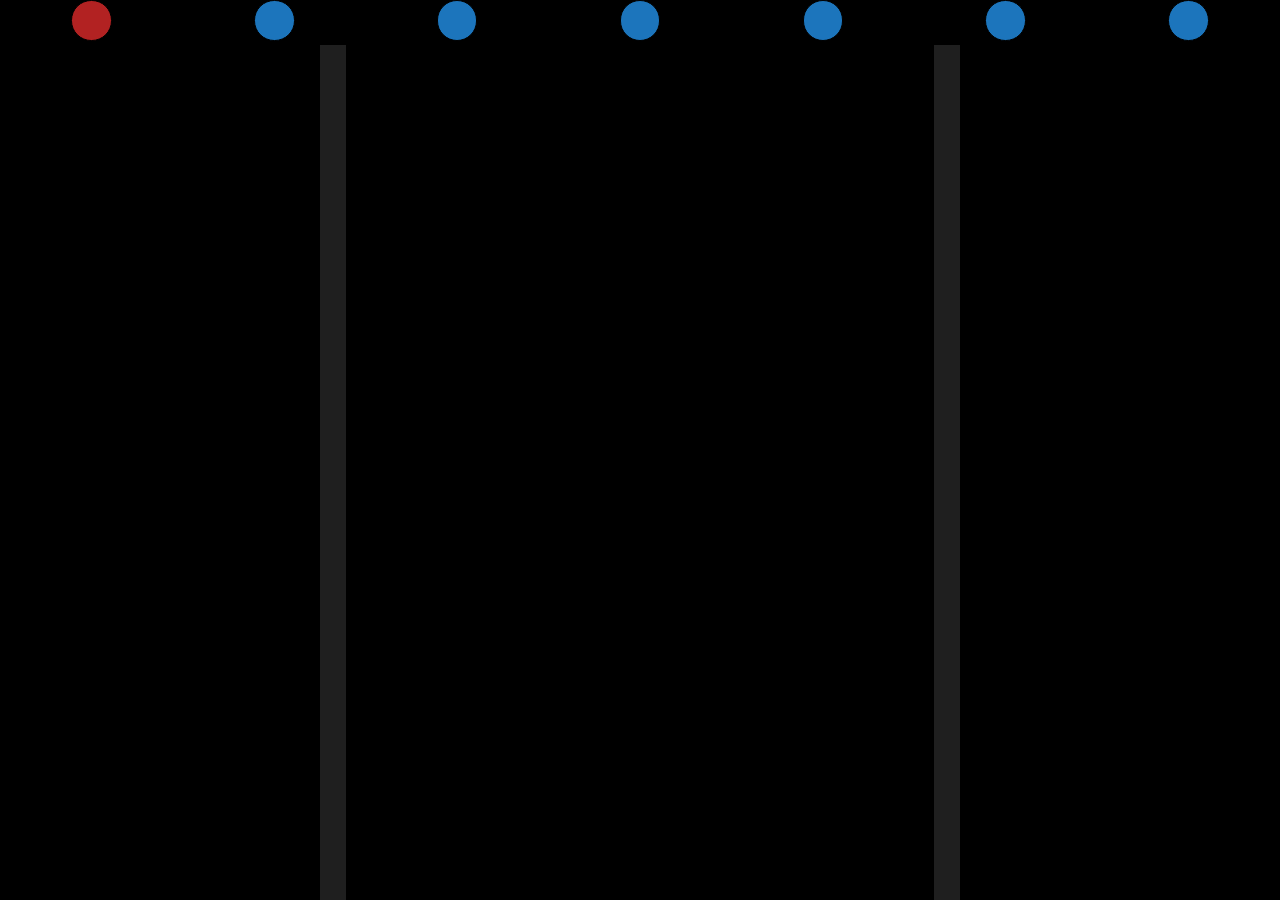
==== commit efa3ffd0: "kaka" ====
--- a/index.html
+++ b/index.html
@@ -95,7 +95,7 @@
 				<div class="center">
 					<div class="sub_chapter">
 						<h2
-							style="height: fit-content; background-color: #1c75bc !important; color: whitesmoke; text-align: center; padding-bottom: 1.5vh;">
+							style="height: fit-content; background-color: gray !important;   color: rgba(50, 50, 50, 1); text-align: center; padding-bottom: 1.5vh;">
 							Budapest Metropolitan</h2>
 					</div>
 				</div>
@@ -166,7 +166,7 @@
 				</div>
 				<div class="center">
 					<div class="sub_chapter">
-						<h2 style="background-color: #1c75bc !important; color: whitesmoke;">Introduction</h2>
+						<h2 style="background-color: gray !important;   color: rgba(50, 50, 50, 1);">Introduction</h2>
 					</div>
 				</div>
 				<div class="side">
@@ -345,7 +345,7 @@
 				</div>
 				<div class="center">
 					<div class="sub_chapter">
-						<h2 style="background-color: #1c75bc !important;; color: whitesmoke;">The Underpass</h2>
+						<h2 style="background-color: gray !important;;   color: rgba(50, 50, 50, 1);">The Underpass</h2>
 					</div>
 				</div>
 				<div class="side">
@@ -576,7 +576,7 @@
 				</div>
 				<div class="center">
 					<div class="sub_chapter">
-						<h2 style="background-color: #1c75bc !important; color: whitesmoke;">The Gate</h2>
+						<h2 style="background-color: gray !important;   color: rgba(50, 50, 50, 1);">The Gate</h2>
 					</div>
 				</div>
 				<div class="side">
@@ -827,7 +827,7 @@
 				</div>
 				<div class="center">
 					<div class="sub_chapter">
-						<h2 style="background-color: #1c75bc !important; color: whitesmoke;">The Station</h2>
+						<h2 style="background-color: gray !important;   color: rgba(50, 50, 50, 1);">The Station</h2>
 					</div>
 				</div>
 				<div class="side">
@@ -1139,7 +1139,7 @@
 				</div>
 				<div class="center">
 					<div class="sub_chapter">
-						<h2 style="background-color: #1c75bc !important; color: whitesmoke;">The Metro</h2>
+						<h2 style="background-color: gray !important;   color: rgba(50, 50, 50, 1);">The Metro</h2>
 					</div>
 				</div>
 				<div class="side">
@@ -1396,7 +1396,7 @@
 				</div>
 				<div class="center">
 					<div class="sub_chapter">
-						<h2 style="background-color: firebrick !important; color: whitesmoke;">Terminus</h2>
+						<h2 style="background-color: firebrick !important;   color: rgba(50, 50, 50, 1);">Terminus</h2>
 					</div>
 				</div>
 				<div class="side">
--- a/assets/css/style.css
+++ b/assets/css/style.css
@@ -151,9 +151,9 @@
 }
 
 .sub_chapter h2 {
-  color: whitesmoke;
+  color: rgba(50, 50, 50, 1);
   /* padding-left: 5vw; */
-  background-color:#1c75bc !important;
+  background-color: gray !important;
   font-family: "eurostile-extended", sans-serif;
   font-weight: 900;
   font-style: normal;
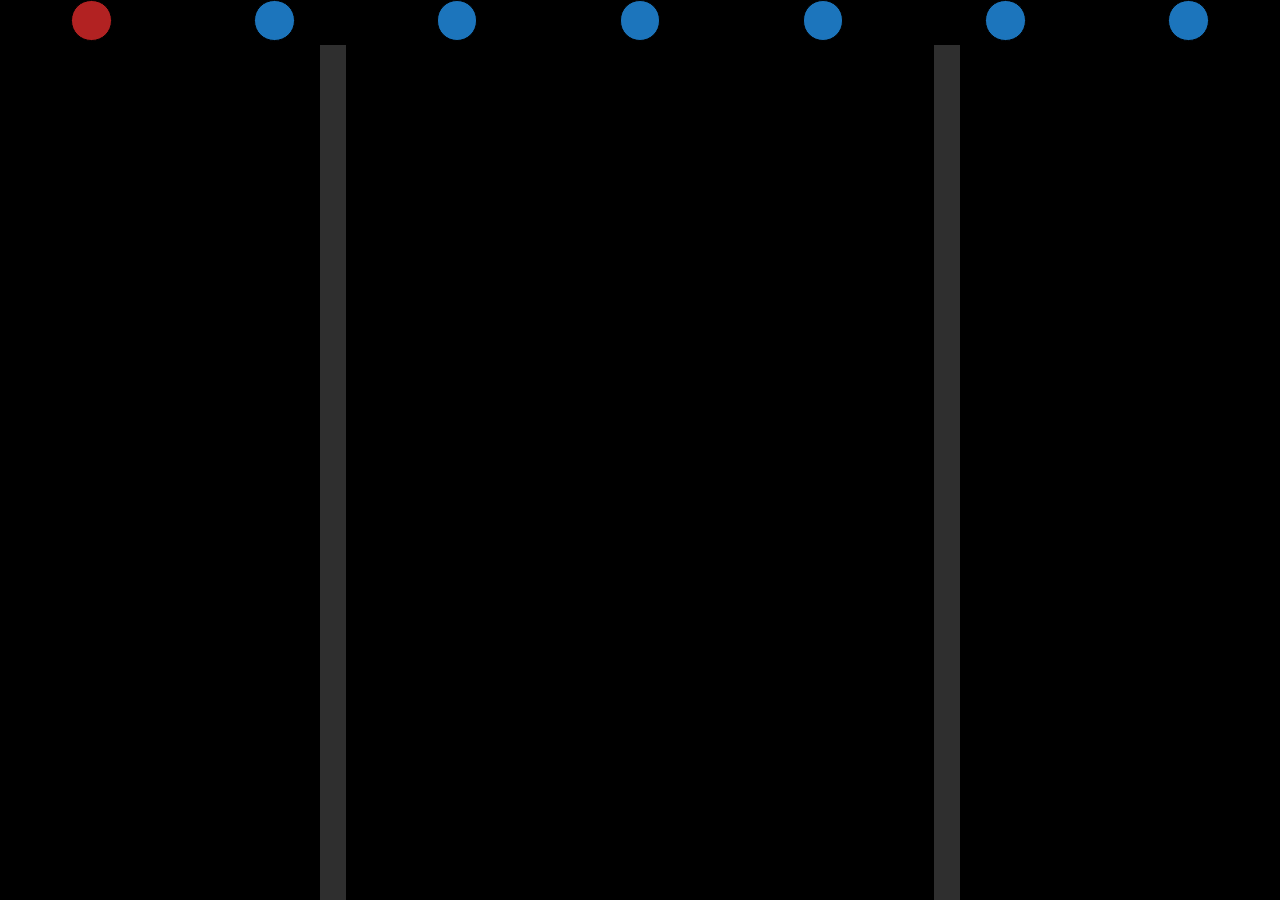
==== commit 8a27e5ad: "KAKA" ====
--- a/index.html
+++ b/index.html
@@ -1396,7 +1396,7 @@
 				</div>
 				<div class="center">
 					<div class="sub_chapter">
-						<h2 style="background-color: firebrick !important;   color: rgba(50, 50, 50, 1);">Terminus</h2>
+						<h2>Terminus</h2>
 					</div>
 				</div>
 				<div class="side">
--- a/assets/css/style.css
+++ b/assets/css/style.css
@@ -946,8 +946,8 @@
     height: auto;
     padding-bottom: 1vh;
     width: fit-content;
-    background-color: firebrick !important;
-    color: whitesmoke !important;
+    /* background-color: firebrick !important; */
+    /* color: whitesmoke !important; */
     /* width: 50%; */
   }
 
@@ -955,7 +955,8 @@
     display: block !important;
     margin-left: 5vw;
     width: 15vw;
-    background-color: #1c75bc !important;
+    background-color: rgba(50, 50, 50) !important;
+    color: gray;
   }
 
   .sub_chapter h2:nth-of-type(2) {
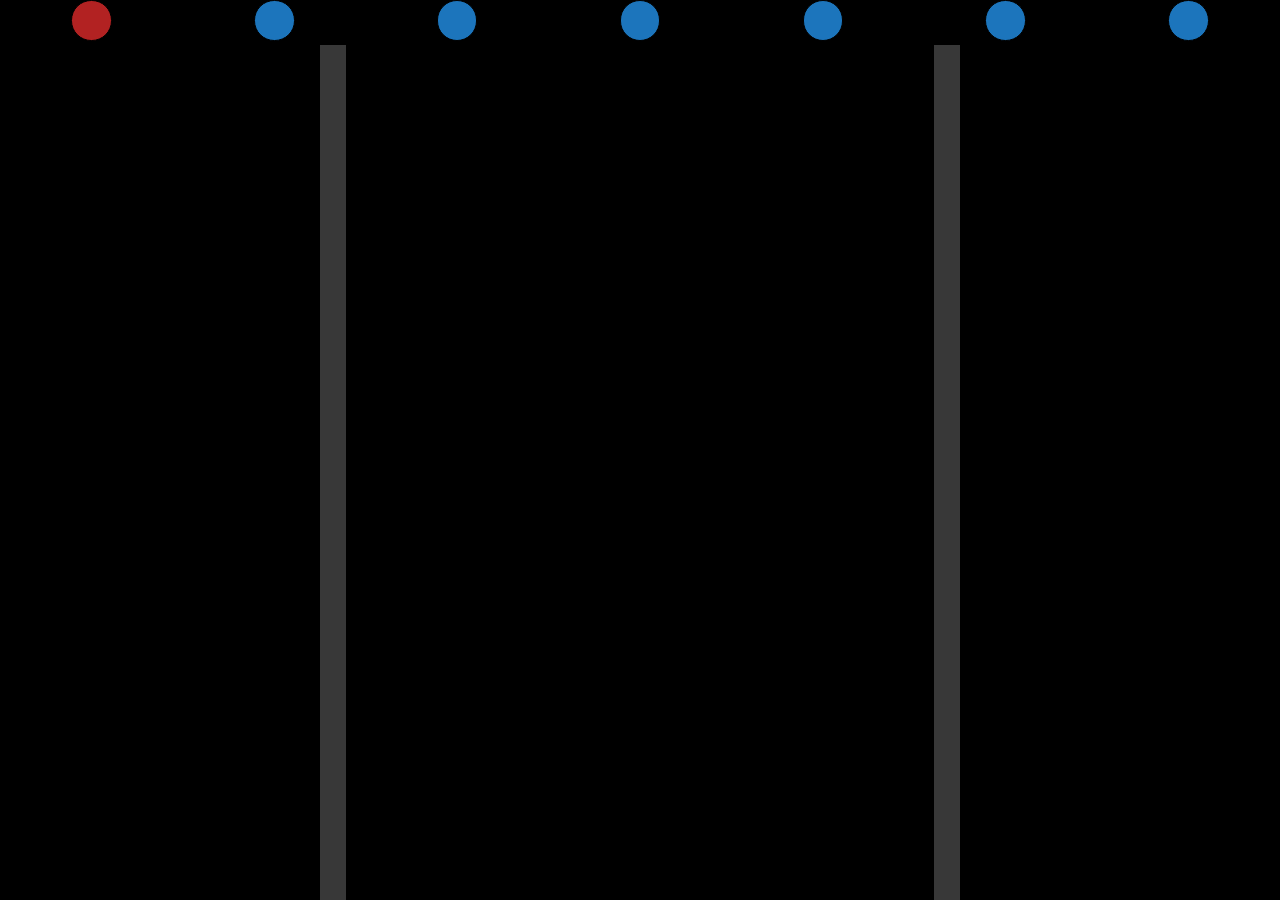
==== commit c984531d: "lila orgonak" ====
--- a/index.html
+++ b/index.html
@@ -921,10 +921,6 @@
 					</p>
 					<figure>
 						<img src="assets/images/04_Station/image014.jpg" style="width: 100%;">
-					</figure>
-					<div class="side"></div>
-					<figure>
-						<img src="assets/images/04_Station/image013.jpg " style="width: 100%;">
 						<figcaption>
 							<span style="font-weight: 900;">Figure 13:</span> Nagyvárad tér
 							(Nagyvárad square) serves as an access point to several hospitals in the area.
@@ -934,7 +930,12 @@
 								target="_blank" class="reference">Tomcsy. (2014). Line 3 (Budapest Metro), Nagyvárad tér
 								station. Wikimedia Commons.
 							</a> became a heavy association for many with the
-							uncanny feeling of attending healthcare facilities. <br><br>
+							uncanny feeling of attending healthcare facilities. </figcaption>
+					</figure>
+					<div class="side"></div>
+					<figure>
+						<img src="assets/images/04_Station/image013.jpg " style="width: 100%;">
+							<figcaption>
 							The waiting rooms and hospital interiors
 							were extended to the station itself, therefore renovated interior (below) was aimed to
 							relieveing this sensation.<span class="reference-toggle"
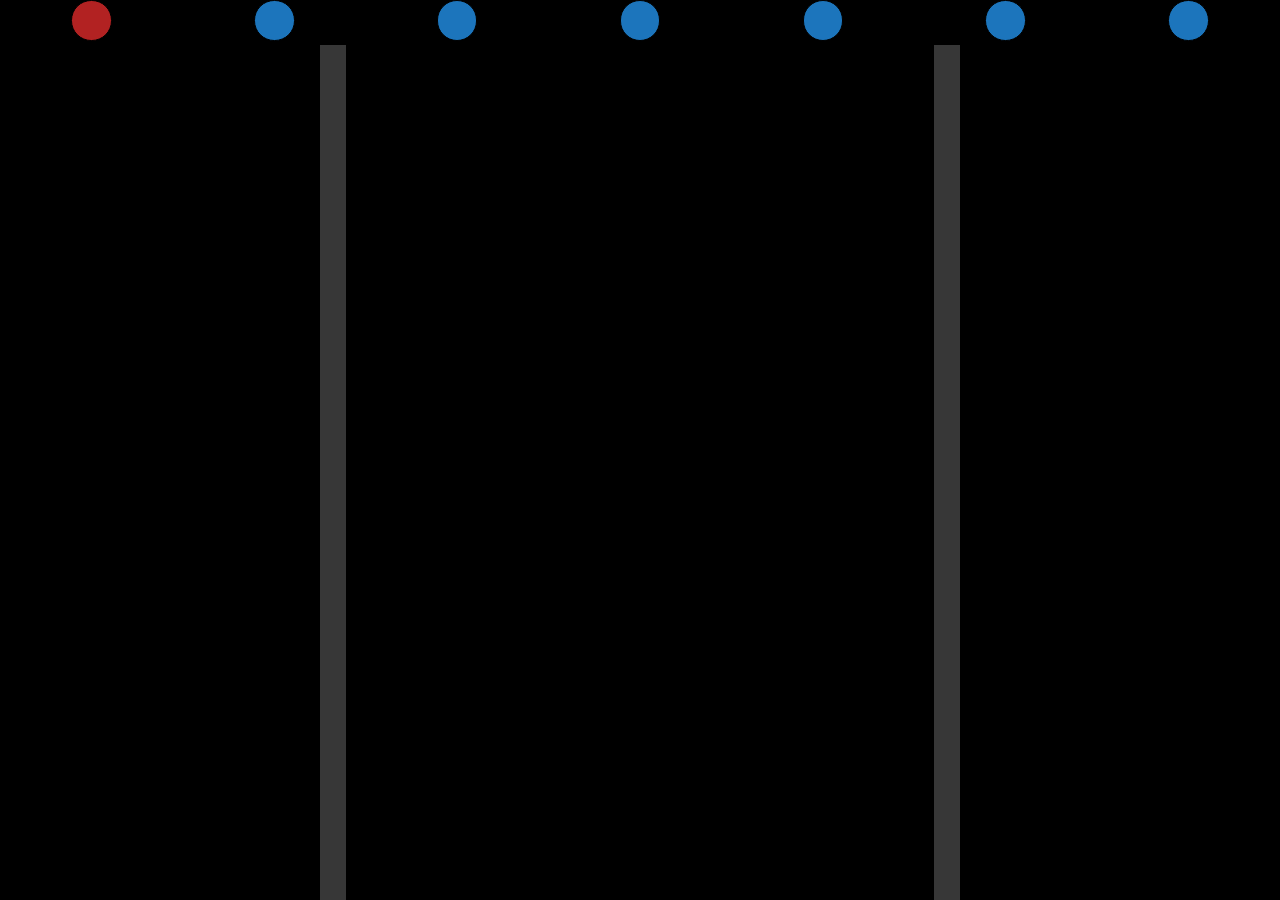
==== commit 8dcb1f59: "above" ====
--- a/index.html
+++ b/index.html
@@ -937,7 +937,7 @@
 						<img src="assets/images/04_Station/image013.jpg " style="width: 100%;">
 							<figcaption>
 							The waiting rooms and hospital interiors
-							were extended to the station itself, therefore renovated interior (below) was aimed to
+							were extended to the station itself, therefore renovated interior (above) was aimed to
 							relieveing this sensation.<span class="reference-toggle"
 								style="color: whitesmoke;">&nbsp;[33]</span><a
 								href="https://commons.wikimedia.org/wiki/File:Budapest,_M3_metr%C3%B3,_Nagyv%C3%A1rad_t%C3%A9r,_69.jpg"
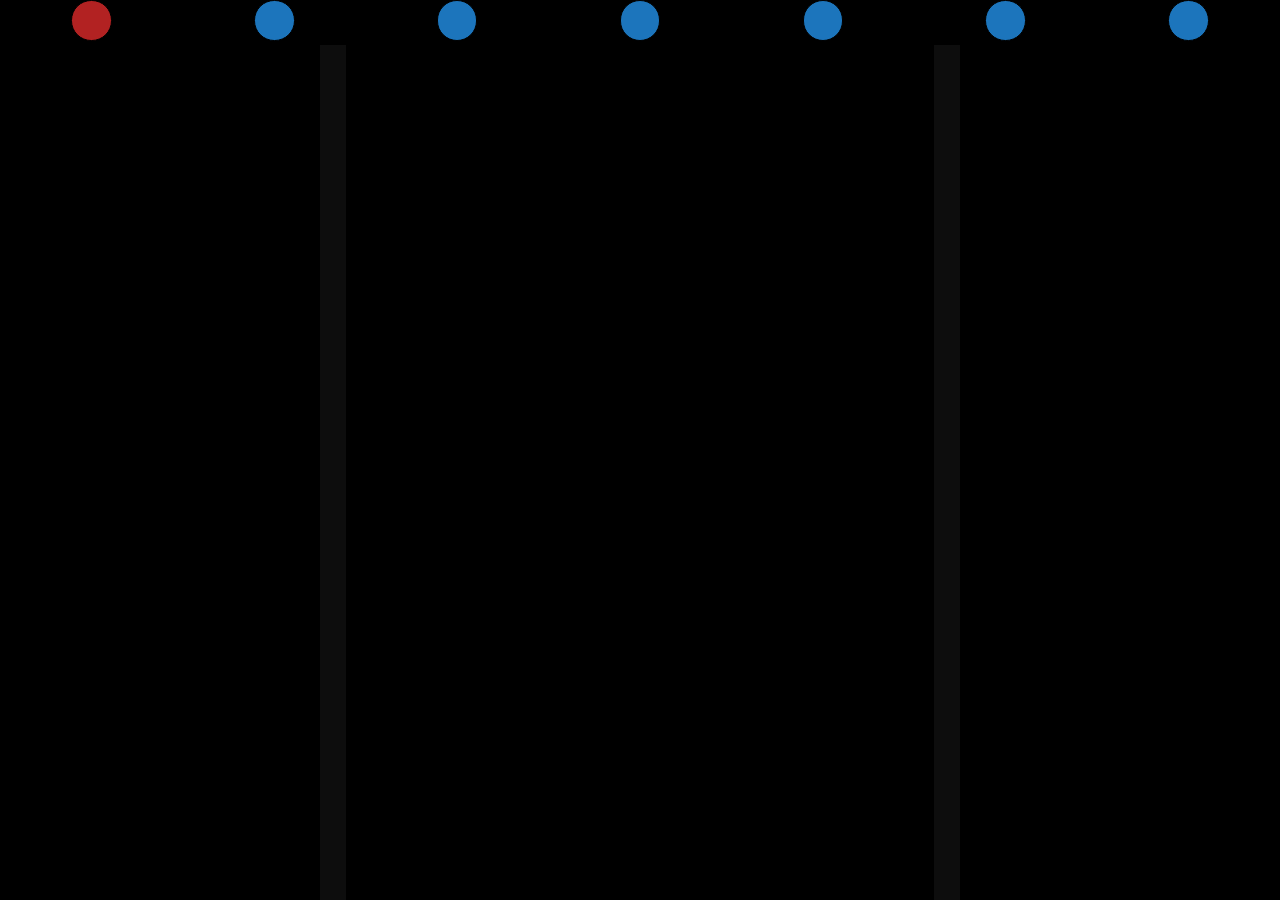
==== commit 87539953: "lila orgonak" ====
--- a/index.html
+++ b/index.html
@@ -952,19 +952,20 @@
 					</figure>
 					<div class="side"></div>
 					<figure>
+					<figcaption><span style="font-weight: 900;">Figure 14:</span> In Arany János utca, (Arany János
+						street) ridding of the the old working-class visual world of the station (above)<span
+							class="reference-toggle" style="color: whitesmoke;">&nbsp;[34]</span><a
+							href="https://commons.wikimedia.org/wiki/File:Budapest_metro_M3_Arany_Janos_utca.jpg"
+							target="_blank" class="reference">Otrębski, A. (2010). Budapeszt - stacja metra M3 Arany
+							Janosz utca. Wikimedia Commons.
+						</a>, was closely tied
+						to its area becoming a white-collar financial hub. (below)<span class="reference-toggle"
+							style="color: whitesmoke;">&nbsp;[35]</span><a
+							href="https://magyarepitok.hu/m3-as-metro/2023/03/m3-as-metro-igy-nez-ki-a-ket-allomas-melyeket-ma-adnak-at-galeria"
+							target="_blank" class="reference">Nagy, Mihály. (2023). Arany János utca. Magyar Építők.
+						</a></figcaption></figure>
+					<figure>
 						<img src="assets/images/04_Station/image015.jpg " style="width: 100%;">
-						<figcaption><span style="font-weight: 900;">Figure 14:</span> In Arany János utca, (Arany János
-							street) ridding of the the old working-class visual world of the station (above)<span
-								class="reference-toggle" style="color: whitesmoke;">&nbsp;[34]</span><a
-								href="https://commons.wikimedia.org/wiki/File:Budapest_metro_M3_Arany_Janos_utca.jpg"
-								target="_blank" class="reference">Otrębski, A. (2010). Budapeszt - stacja metra M3 Arany
-								Janosz utca. Wikimedia Commons.
-							</a>, was closely tied
-							to its area becoming a white-collar financial hub. (below)<span class="reference-toggle"
-								style="color: whitesmoke;">&nbsp;[35]</span><a
-								href="https://magyarepitok.hu/m3-as-metro/2023/03/m3-as-metro-igy-nez-ki-a-ket-allomas-melyeket-ma-adnak-at-galeria"
-								target="_blank" class="reference">Nagy, Mihály. (2023). Arany János utca. Magyar Építők.
-							</a></figcaption>
 					</figure>
 					<div class="side"></div>
 					<figure>
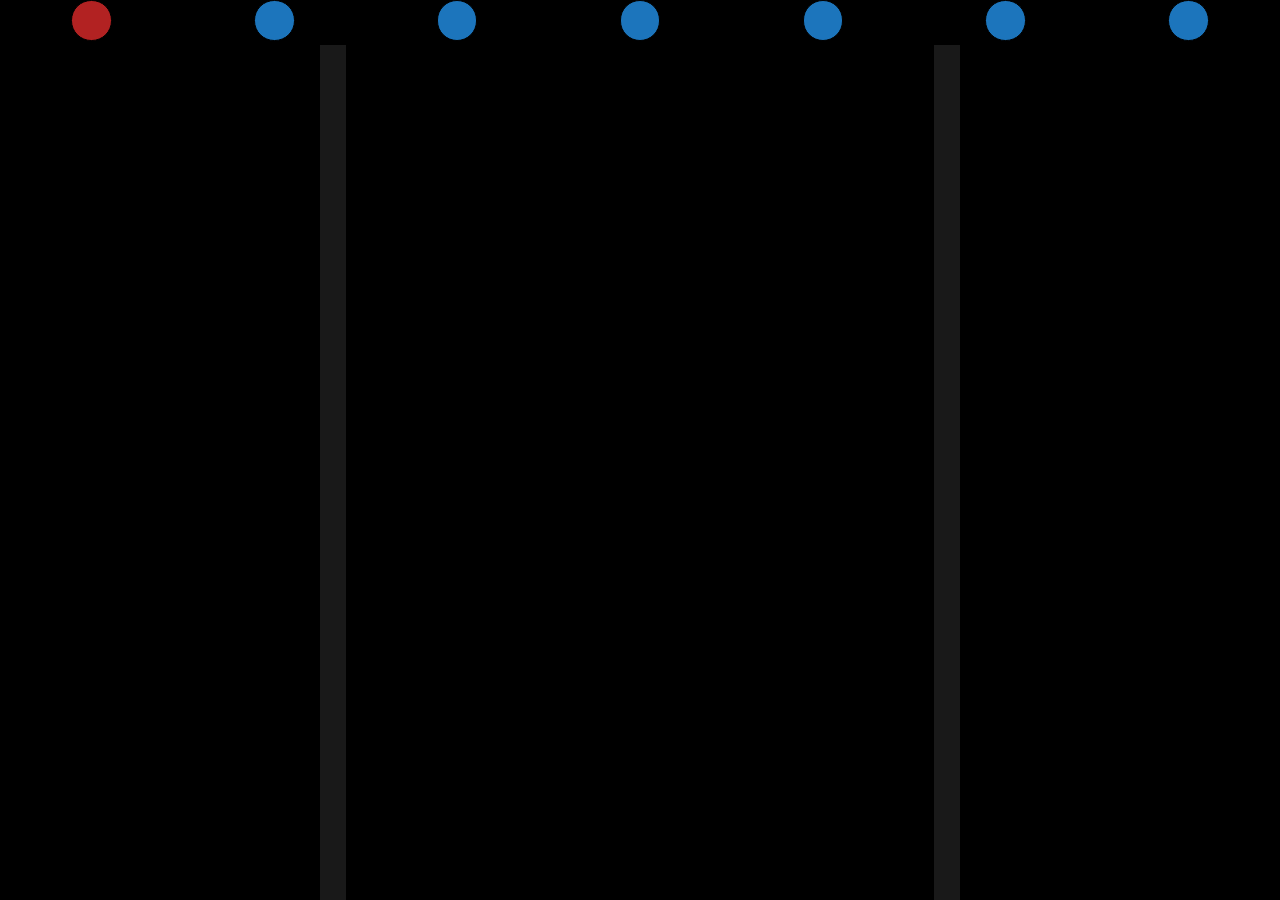
==== commit 3b5f011c: "metro_video_update" ====
--- a/index.html
+++ b/index.html
@@ -1288,15 +1288,14 @@
 					<div class="side"></div>
 					<figure>
 						<iframe width="100%" height="315"
-							src="https://www.youtube.com/embed/_PF2PpBw54Q?si=5NtuGnT91FzRDVJg&amp;start=355"
+							src="https://www.youtube.com/embed/O2NE0aZEJWM?si=rt61KSYfGAJRZlIo&amp;start=586"
 							title="YouTube video player" frameborder="0"
 							allow="accelerometer; autoplay; clipboard-write; encrypted-media; gyroscope; picture-in-picture; web-share"
 							allowfullscreen></iframe>
 						<figcaption><span style="font-weight: 900;">Video 9:</span> Sounds of travel on the old
 							metro.<span class="reference-toggle">&nbsp;[45]</span><a
-								href="https://www.youtube.com/watch?v=_PF2PpBw54Q&t=158s&ab_channel=M%C3%A1rkD%C3%A1nielLitvinov"
-								target="_blank" class="reference">Litvinov, M. D. (2011). Metró 3, Nagyvárad tér - Arany
-								János utca
+								href="https://www.youtube.com/watch?v=O2NE0aZEJWM&t=708s&ab_channel=ikarus28000"
+								target="_blank" class="reference">ikarus28000. (2011). Budapest Metro line 3 (M3) 2011.04.23
 								[Video]. YouTube.
 							</a>
 						</figcaption>
--- a/assets/css/style.css
+++ b/assets/css/style.css
@@ -157,6 +157,7 @@
   font-family: "eurostile-extended", sans-serif;
   font-weight: 900;
   font-style: normal;
+  font-size: 5vh;
   /* color: whitesmoke; */
   /* margin-left: 11vw; */
   /* margin-right: 11vw; */
@@ -537,7 +538,12 @@
   box-sizing: border-box;
   max-height: 95vh;
   overflow-y: scroll;
+  overflow-x: hidden;
   /* height: 95vh; */
+}
+
+li::-webkit-scrollbar {
+  display: none;
 }
 
 li:nth-of-type(1) {
@@ -658,7 +664,7 @@
   z-index: 999;
   justify-content: right;
   padding-right: 1vw;
-  font-size: 6vh;
+  font-size: 5vh;
   background-color: rgba(50, 50, 50);
   /* background-color: #1c75bc; */
   color: gray;
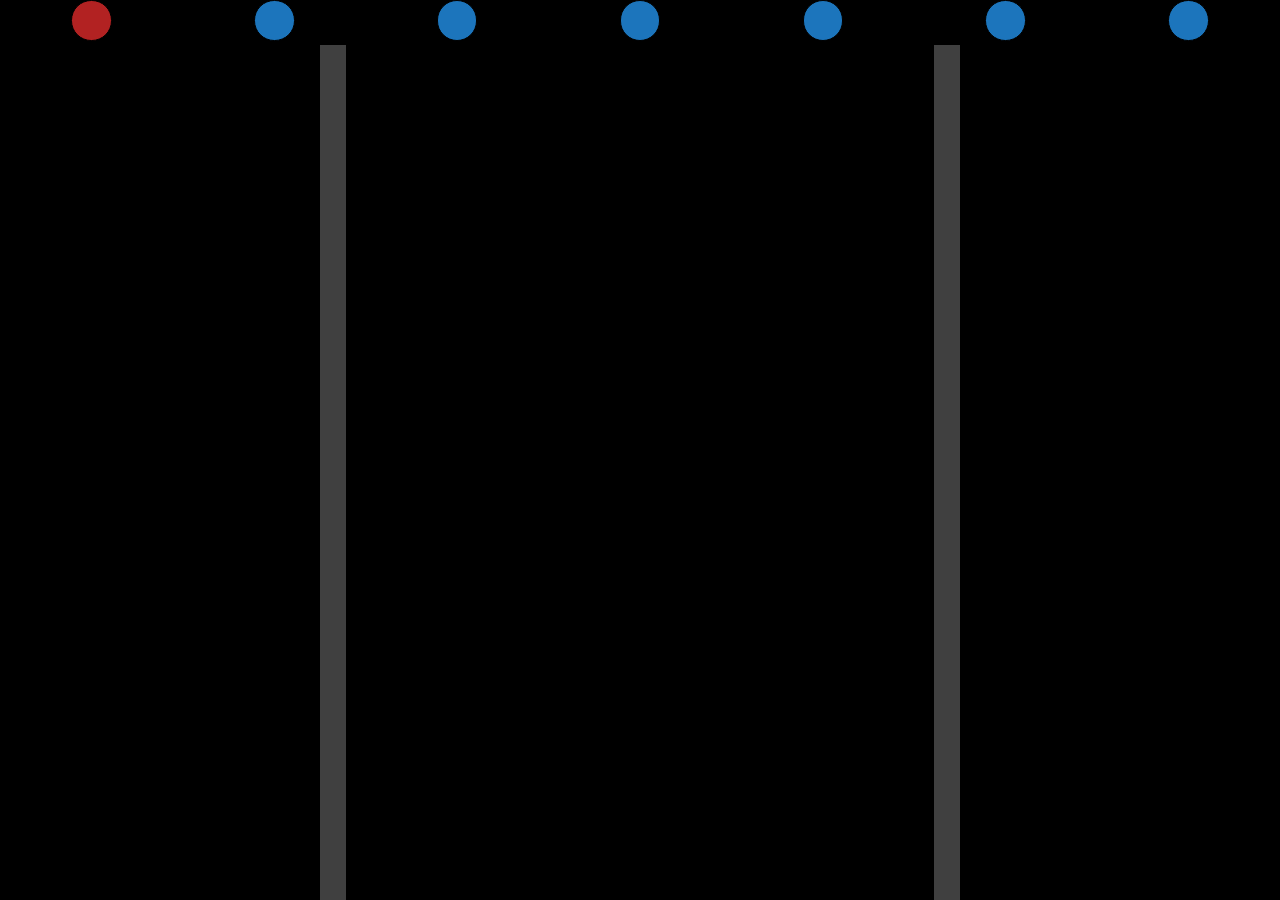
==== commit b0586696: "MAP_NEW" ====
--- a/index.html
+++ b/index.html
@@ -201,7 +201,7 @@
 					</p>
 					<div class="side"></div>
 					<figure>
-						<img src="assets/images/02_Introduction/Budapest_metro_hev_en.png"
+						<img src="assets/images/02_Introduction/455316579_885017473654298_8841556761756960060_n.jpg"
 							alt="Figure 2: The metro network of Budapest. Line 3 is highlighted in blue">
 						<figcaption><span style="font-weight: 900;">Figure 2:</span> The metro network of Budapest. <br>
 							Line 3 is highlighted in blue.<span class="reference-toggle"
--- a/assets/css/style.css
+++ b/assets/css/style.css
@@ -396,7 +396,7 @@
   transition: left 0.5s ease-in-out;
   overflow: hidden; /* Ensure SVG doesn't overflow */
   /* border: 10pt solid b; */
-  border-radius: 10vh;
+  /* border-radius: 10vh; */
 }
 
 #door_2 {
@@ -410,7 +410,7 @@
   transition: right 0.5s ease-in-out;
   overflow: hidden; /* Ensure SVG doesn't overflow */
   /* border: 10pt solid red; */
-  border-radius: 10vh;
+  /* border-radius: 10vh; */
 }
 
 #door_1 img {
@@ -882,7 +882,7 @@
     transition: left 0.5s ease-in-out;
     overflow: hidden; /* Ensure SVG doesn't overflow */
     /* border: 10pt solid red; */
-    border-radius: 5vh;
+    /* border-radius: 5vh; */
   }
 
   #door_2 {
@@ -896,7 +896,7 @@
     transition: right 0.5s ease-in-out;
     overflow: hidden; /* Ensure SVG doesn't overflow */
     /* border: 10pt solid red; */
-    border-radius: 5vh;
+    /* border-radius: 5vh; */
   }
 
   #door_1 img {
